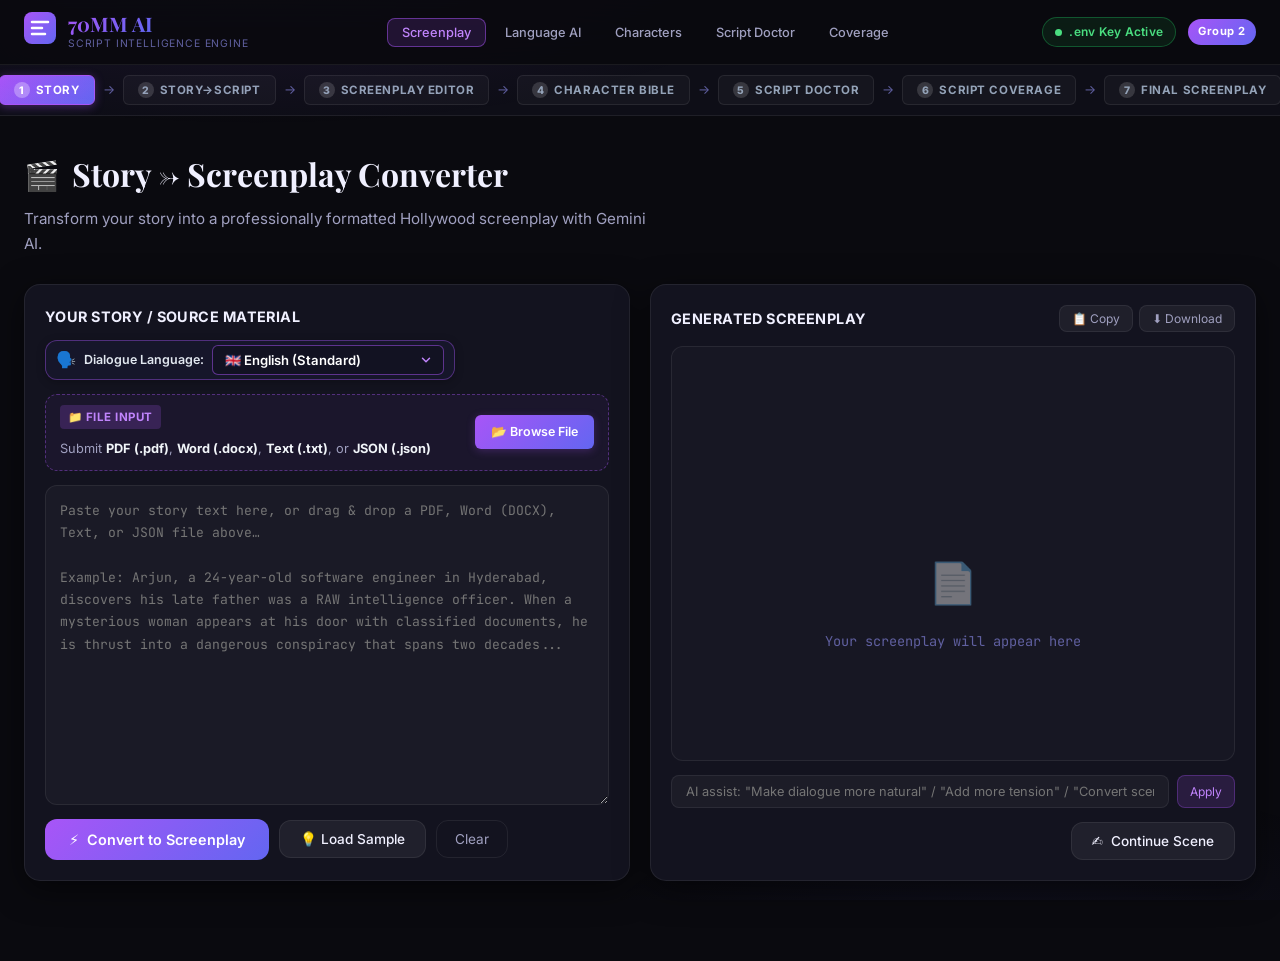
==== static/index.html @ 2b86a329 "Initial commit: 70MM AI Story Writer application" ====
<!DOCTYPE html>
<html lang="en">
<head>
  <meta charset="UTF-8" />
  <meta name="viewport" content="width=device-width, initial-scale=1.0" />
  <title>70MM AI — Script Intelligence Engine | Group 2</title>
  <meta name="description" content="AI-powered screenplay studio. Convert stories to screenplays, develop characters, analyse scripts with the power of Gemini AI." />
  <link rel="preconnect" href="https://fonts.googleapis.com" />
  <link href="https://fonts.googleapis.com/css2?family=Inter:wght@300;400;500;600;700;800;900&family=Playfair+Display:wght@700;900&family=JetBrains+Mono:wght@400;500&display=swap" rel="stylesheet" />
  <link rel="stylesheet" href="style.css" />
</head>
<body>
  <!-- ── HERO / HEADER ── -->
  <header class="site-header">
    <div class="header-inner">
      <div class="logo-block">
        <div class="logo-icon">
          <svg width="32" height="32" viewBox="0 0 32 32" fill="none">
            <rect width="32" height="32" rx="8" fill="url(#logoGrad)"/>
            <path d="M8 10h16M8 16h10M8 22h13" stroke="white" stroke-width="2.5" stroke-linecap="round"/>
            <defs><linearGradient id="logoGrad" x1="0" y1="0" x2="32" y2="32" gradientUnits="userSpaceOnUse"><stop stop-color="#a855f7"/><stop offset="1" stop-color="#6366f1"/></linearGradient></defs>
          </svg>
        </div>
        <div>
          <span class="logo-title">70MM AI</span>
          <span class="logo-sub">Script Intelligence Engine</span>
        </div>
      </div>
      <nav class="top-nav">
        <button class="nav-btn active" onclick="showTab('screenplay')">Screenplay</button>
        <button class="nav-btn" onclick="showTab('language')">Language AI</button>
        <button class="nav-btn" onclick="showTab('character')">Characters</button>
        <button class="nav-btn" onclick="showTab('doctor')">Script Doctor</button>
        <button class="nav-btn" onclick="showTab('coverage')">Coverage</button>
      </nav>
      <div class="header-right">
        <div class="env-status-pill" id="headerEnvBadge" title="Gemini API Key active via .env">
          <span class="env-dot"></span>
          <span id="headerEnvText">.env Key Active</span>
        </div>
        <div class="header-badge">Group 2</div>
      </div>
    </div>
  </header>

  <!-- ── PIPELINE WORKFLOW NAVIGATOR ── -->
  <div class="pipeline-banner">
    <div class="pipeline-inner">
      <button type="button" class="pipe-step active" id="pipe-story" onclick="goToPipelineStep('story')" title="Step 1: Input your story or source material">
        <span class="pipe-num">1</span> STORY
      </button>
      <div class="pipe-arrow">→</div>
      <button type="button" class="pipe-step" id="pipe-convert" onclick="goToPipelineStep('convert')" title="Step 2: Convert story to Hollywood screenplay">
        <span class="pipe-num">2</span> STORY→SCRIPT
      </button>
      <div class="pipe-arrow">→</div>
      <button type="button" class="pipe-step" id="pipe-editor" onclick="goToPipelineStep('editor')" title="Step 3: Edit and polish screenplay with AI Assist">
        <span class="pipe-num">3</span> SCREENPLAY EDITOR
      </button>
      <div class="pipe-arrow">→</div>
      <button type="button" class="pipe-step" id="pipe-bible" onclick="goToPipelineStep('bible')" title="Step 4: Generate comprehensive Character Bible">
        <span class="pipe-num">4</span> CHARACTER BIBLE
      </button>
      <div class="pipe-arrow">→</div>
      <button type="button" class="pipe-step" id="pipe-doctor" onclick="goToPipelineStep('doctor')" title="Step 5: Run Script Doctor 12-category diagnosis">
        <span class="pipe-num">5</span> SCRIPT DOCTOR
      </button>
      <div class="pipe-arrow">→</div>
      <button type="button" class="pipe-step" id="pipe-coverage" onclick="goToPipelineStep('coverage')" title="Step 6: Generate studio-grade coverage report">
        <span class="pipe-num">6</span> SCRIPT COVERAGE
      </button>
      <div class="pipe-arrow">→</div>
      <button type="button" class="pipe-step" id="pipe-final" onclick="goToPipelineStep('final')" title="Step 7: View, print, and export final production screenplay">
        <span class="pipe-num">7</span> FINAL SCREENPLAY
      </button>
    </div>
  </div>

  <!-- ══════════════════════════════════════════════════════════
       TAB: SCREENPLAY
  ══════════════════════════════════════════════════════════ -->
  <main class="main-content">
    <section class="tab-section active" id="tab-screenplay">
      <div class="section-header">
        <h1 class="section-title">
          <span class="title-icon">🎬</span> Story → Screenplay Converter
        </h1>
        <p class="section-desc">Transform your story into a professionally formatted Hollywood screenplay with Gemini AI.</p>
      </div>

      <div class="two-col">
        <!-- Input panel -->
        <div class="panel panel-left">
          <div class="panel-header">
            <h2 class="panel-title">Your Story / Source Material</h2>
            <div class="lang-selector-box">
              <span class="lang-icon">🗣️</span>
              <label class="lang-label" for="screenplay-lang">Dialogue Language:</label>
              <select id="screenplay-lang" class="lang-select">
                <option value="English" selected>🇬🇧 English (Standard)</option>
                <option value="Tenglish">🇮🇳 Tenglish (Telugu + English)</option>
                <option value="Hinglish">🇮🇳 Hinglish (Hindi + English)</option>
              </select>
            </div>
          </div>

          <!-- File Upload Bar for PDF, DOCX, TXT, JSON -->
          <div class="file-upload-card" id="storyDropZone"
               ondragover="handleDragOver(event)"
               ondragleave="handleDragLeave(event)"
               ondrop="handleDrop(event, 'storyInput', 'storyFileChip')">
            <div class="upload-info">
              <span class="upload-badge">📁 File Input</span>
              <span class="upload-hint">Submit <strong>PDF (.pdf)</strong>, <strong>Word (.docx)</strong>, <strong>Text (.txt)</strong>, or <strong>JSON (.json)</strong></span>
            </div>
            <div class="upload-controls">
              <label class="btn-file-browse">
                📂 Browse File
                <input type="file" id="storyFileInput" class="hidden-input" accept=".pdf,.docx,.doc,.txt,.json,.md,.fountain" onchange="uploadAndFill(this, 'storyInput', 'storyFileChip')" />
              </label>
            </div>
          </div>

          <!-- Uploaded file chip (shown when file is loaded) -->
          <div class="file-chip" id="storyFileChip" style="display:none">
            <span class="chip-icon">📄</span>
            <span class="chip-filename" id="storyFileChipName">document.pdf</span>
            <span class="chip-meta" id="storyFileChipMeta"></span>
            <button type="button" class="chip-clear-btn" onclick="clearUploadedFile('storyInput', 'storyFileChip')" title="Clear content">✕ Clear</button>
          </div>

          <textarea id="storyInput" class="screenplay-textarea"
            ondragover="handleDragOver(event)"
            ondragleave="handleDragLeave(event)"
            ondrop="handleDrop(event, 'storyInput', 'storyFileChip')"
            placeholder="Paste your story text here, or drag & drop a PDF, Word (DOCX), Text, or JSON file above…

Example: Arjun, a 24-year-old software engineer in Hyderabad, discovers his late father was a RAW intelligence officer. When a mysterious woman appears at his door with classified documents, he is thrust into a dangerous conspiracy that spans two decades..."></textarea>
          <div class="panel-actions">
            <button class="btn-primary" onclick="convertStory()" id="convertBtn">
              <span class="btn-icon">⚡</span> Convert to Screenplay
            </button>
            <button type="button" class="btn-secondary" onclick="loadSample('story', 'storyInput')">💡 Load Sample</button>
            <button class="btn-ghost" onclick="clearUploadedFile('storyInput', 'storyFileChip')">Clear</button>
          </div>
        </div>

        <!-- Output panel -->
        <div class="panel panel-right">
          <div class="panel-header">
            <h2 class="panel-title">Generated Screenplay</h2>
            <div class="action-row">
              <button class="btn-sm" onclick="copyOutput('screenplayOutput')">📋 Copy</button>
              <button class="btn-sm" onclick="downloadText('screenplayOutput', 'screenplay.txt')">⬇ Download</button>
            </div>
          </div>
          <div class="screenplay-output" id="screenplayOutput">
            <div class="empty-state">
              <div class="empty-icon">📄</div>
              <p>Your screenplay will appear here</p>
            </div>
          </div>

          <!-- Inline AI assist -->
          <div class="assist-bar">
            <input type="text" id="assistInput" class="assist-input" placeholder='AI assist: "Make dialogue more natural" / "Add more tension" / "Convert scene to night"' />
            <button class="btn-sm btn-assist" onclick="scriptAssist()">Apply</button>
          </div>
          <div class="panel-actions-right">
            <button class="btn-secondary" onclick="continueScene()" id="continueBtn">
              <span class="btn-icon">✍️</span> Continue Scene
            </button>
          </div>
        </div>
      </div>
    </section>

    <!-- ══════════════════════════════════════════════════════════
         TAB: LANGUAGE AI
    ══════════════════════════════════════════════════════════ -->
    <section class="tab-section" id="tab-language">
      <div class="section-header">
        <h1 class="section-title">
          <span class="title-icon">🌐</span> Tenglish / Hinglish NLP
        </h1>
        <p class="section-desc">Convert dialogue using authentic code-switching — not translation. Preserve cultural context, slang, and character voice.</p>
      </div>

      <div class="lang-demo-grid">
        <div class="lang-example-card">
          <div class="lang-badge english">English</div>
          <div class="lang-text">"Where were you last night?"</div>
        </div>
        <div class="lang-arrow-big">→</div>
        <div class="lang-example-card highlight">
          <div class="lang-badge tenglish">Tenglish</div>
          <div class="lang-text">"Nuvvu last night ekkada unnava?"</div>
        </div>
        <div class="lang-arrow-big">→</div>
        <div class="lang-example-card highlight">
          <div class="lang-badge hinglish">Hinglish</div>
          <div class="lang-text">"Tum kal raat kahaan the?"</div>
        </div>
      </div>

      <div class="two-col">
        <div class="panel">
          <div class="panel-header">
            <h2 class="panel-title">Dialogue Input</h2>
            <label class="btn-file-sm" title="Upload dialogue from PDF, DOCX, TXT, JSON">
              📁 Upload File
              <input type="file" class="hidden-input" accept=".pdf,.docx,.doc,.txt,.json,.md,.fountain" onchange="uploadAndFill(this, 'dialogueInput')" />
            </label>
          </div>
          <div class="form-group">
            <label class="form-label">Target Language</label>
            <select id="targetLang" class="lang-select full-width">
              <option value="Tenglish">🇮🇳 Tenglish (Telugu + English)</option>
              <option value="Hinglish">🇮🇳 Hinglish (Hindi + English)</option>
            </select>
          </div>
          <div class="form-group">
            <label class="form-label">Character Name <span class="optional">(optional)</span></label>
            <input type="text" id="charNameLang" class="form-input" placeholder="e.g. Arjun" />
          </div>
          <div class="form-group">
            <label class="form-label">Character Personality <span class="optional">(optional)</span></label>
            <input type="text" id="charPersonality" class="form-input" placeholder="e.g. street-smart, sarcastic, uses slang" />
          </div>
          <div class="form-group">
            <label class="form-label">Dialogue to Convert</label>
            <textarea id="dialogueInput" class="form-textarea"
              ondragover="handleDragOver(event)"
              ondragleave="handleDragLeave(event)"
              ondrop="handleDrop(event, 'dialogueInput')"
              placeholder="Enter English dialogue here, or upload/drop a file (.pdf, .docx, .txt, .json)...&#10;&#10;ARJUN&#10;I told you not to come here. Why didn't you listen to me?"></textarea>
          </div>
          <div class="panel-actions mt-12">
            <button class="btn-primary full-width" onclick="convertLanguage()" id="langConvertBtn">
              <span class="btn-icon">🔄</span> Convert Dialogue
            </button>
            <button type="button" class="btn-secondary full-width mt-8" onclick="loadSample('dialogue', 'dialogueInput')">💡 Load Sample Dialogue</button>
          </div>
        </div>

        <div class="panel">
          <div class="panel-header">
            <h2 class="panel-title">Converted Dialogue</h2>
            <button class="btn-sm" onclick="copyOutput('langOutput')">📋 Copy</button>
          </div>
          <div class="result-box" id="langOutput">
            <div class="empty-state">
              <div class="empty-icon">🌐</div>
              <p>Converted dialogue appears here</p>
            </div>
          </div>
        </div>
      </div>
    </section>

    <!-- ══════════════════════════════════════════════════════════
         TAB: CHARACTER
    ══════════════════════════════════════════════════════════ -->
    <section class="tab-section" id="tab-character">
      <div class="section-header">
        <h1 class="section-title">
          <span class="title-icon">👥</span> Character Intelligence
        </h1>
        <p class="section-desc">Auto-generate a complete Character Bible and get deep character development analysis.</p>
      </div>

      <div class="char-tabs">
        <button class="char-tab-btn active" onclick="showCharTab('bible')">📖 Character Bible</button>
        <button class="char-tab-btn" onclick="showCharTab('develop')">🧠 Character Development</button>
      </div>

      <!-- Bible Sub-tab -->
      <div class="char-tab-content active" id="charTab-bible">
        <div class="two-col">
          <div class="panel">
            <div class="panel-header">
              <h2 class="panel-title">Story or Screenplay</h2>
              <label class="btn-file-sm" title="Upload story or screenplay from PDF, DOCX, TXT, JSON">
                📁 Upload File
                <input type="file" class="hidden-input" accept=".pdf,.docx,.doc,.txt,.json,.md,.fountain" onchange="uploadAndFill(this, 'bibleInput')" />
              </label>
            </div>
            <textarea id="bibleInput" class="form-textarea tall"
              ondragover="handleDragOver(event)"
              ondragleave="handleDragLeave(event)"
              ondrop="handleDrop(event, 'bibleInput')"
              placeholder="Paste your story, screenplay, or upload/drop a PDF, DOCX, TXT, or JSON file..."></textarea>
            <div class="panel-actions mt-12">
              <button class="btn-primary full-width" onclick="generateBible()" id="bibleBtn">
                <span class="btn-icon">📖</span> Generate Character Bible
              </button>
              <button type="button" class="btn-secondary full-width mt-8" onclick="loadSample('story', 'bibleInput')">💡 Load Sample Story</button>
            </div>
          </div>
          <div class="panel">
            <div class="panel-header">
              <h2 class="panel-title">Character Bible</h2>
              <div class="action-row">
                <button class="btn-sm" onclick="copyOutput('bibleOutput')">📋 Copy</button>
                <button class="btn-sm" onclick="downloadText('bibleOutput', 'character_bible.txt')">⬇ Download</button>
              </div>
            </div>
            <div class="result-box tall" id="bibleOutput">
              <div class="empty-state">
                <div class="empty-icon">👥</div>
                <p>Character Bible will appear here</p>
              </div>
            </div>
          </div>
        </div>
      </div>

      <!-- Develop Sub-tab -->
      <div class="char-tab-content" id="charTab-develop">
        <div class="two-col">
          <div class="panel">
            <div class="panel-header"><h2 class="panel-title">Character Details</h2></div>
            <div class="form-group">
              <label class="form-label">Character Name</label>
              <input type="text" id="devCharName" class="form-input" placeholder="e.g. Rahul Verma" />
            </div>
            <div class="form-group">
              <label class="form-label">Character Description</label>
              <textarea id="devCharDesc" class="form-textarea" placeholder="Describe this character: age, personality, role in the story, what you know about them so far..."></textarea>
            </div>
            <div class="form-group">
              <label class="form-label">Story Context</label>
              <textarea id="devStoryCtx" class="form-textarea" placeholder="Brief description of the story and this character's role in it..."></textarea>
            </div>
            <button class="btn-primary full-width mt-12" onclick="developCharacter()" id="devBtn">
              <span class="btn-icon">🧠</span> Analyse Character
            </button>
          </div>
          <div class="panel">
            <div class="panel-header">
              <h2 class="panel-title">Development Report</h2>
              <button class="btn-sm" onclick="copyOutput('devOutput')">📋 Copy</button>
            </div>
            <div class="result-box tall" id="devOutput">
              <div class="empty-state">
                <div class="empty-icon">🧠</div>
                <p>Character analysis will appear here</p>
              </div>
            </div>
          </div>
        </div>
      </div>
    </section>

    <!-- ══════════════════════════════════════════════════════════
         TAB: SCRIPT DOCTOR
    ══════════════════════════════════════════════════════════ -->
    <section class="tab-section" id="tab-doctor">
      <div class="section-header">
        <h1 class="section-title">
          <span class="title-icon">🩺</span> Script Doctor
        </h1>
        <p class="section-desc">AI diagnoses your screenplay for weak scenes, plot holes, poor dialogue, pacing issues, and more — with recommendations and optional rewrites.</p>
      </div>

      <div class="two-col">
        <div class="panel">
          <div class="panel-header">
            <h2 class="panel-title">Screenplay to Diagnose</h2>
            <label class="btn-file-sm" title="Upload screenplay from PDF, DOCX, TXT, JSON">
              📁 Upload File
              <input type="file" class="hidden-input" accept=".pdf,.docx,.doc,.txt,.json,.md,.fountain" onchange="uploadAndFill(this, 'doctorInput')" />
            </label>
          </div>
          <textarea id="doctorInput" class="screenplay-textarea"
            ondragover="handleDragOver(event)"
            ondragleave="handleDragLeave(event)"
            ondrop="handleDrop(event, 'doctorInput')"
            placeholder="Paste your screenplay here, or upload/drop a PDF, DOCX, TXT, or JSON file for complete diagnosis..."></textarea>
          <div class="diagnosis-checklist">
            <div class="checklist-title">Will diagnose:</div>
            <div class="check-grid">
              <span class="check-item">✓ Weak Scenes</span>
              <span class="check-item">✓ Redundant Scenes</span>
              <span class="check-item">✓ Poor Dialogue</span>
              <span class="check-item">✓ Exposition Problems</span>
              <span class="check-item">✓ Pacing Issues</span>
              <span class="check-item">✓ Character Inconsistency</span>
              <span class="check-item">✓ Plot Holes</span>
              <span class="check-item">✓ Missing Setup/Payoff</span>
              <span class="check-item">✓ Weak Transitions</span>
              <span class="check-item">✓ Repetitive Dialogue</span>
              <span class="check-item">✓ Unrealistic Behaviour</span>
              <span class="check-item">✓ Genre Violations</span>
            </div>
          </div>
          <div class="panel-actions mt-12">
            <button class="btn-primary full-width" onclick="runScriptDoctor()" id="doctorBtn">
              <span class="btn-icon">🩺</span> Run Script Doctor
            </button>
            <button type="button" class="btn-secondary full-width mt-8" onclick="loadSample('screenplay', 'doctorInput')">💡 Load Sample Screenplay</button>
          </div>
        </div>

        <div class="panel">
          <div class="panel-header">
            <h2 class="panel-title">Diagnosis Report</h2>
            <div class="action-row">
              <button class="btn-sm" onclick="copyOutput('doctorOutput')">📋 Copy</button>
              <button class="btn-sm" onclick="downloadText('doctorOutput', 'script_doctor_report.txt')">⬇ Download</button>
            </div>
          </div>
          <div class="result-box tall" id="doctorOutput">
            <div class="empty-state">
              <div class="empty-icon">🩺</div>
              <p>Diagnosis will appear here</p>
            </div>
          </div>
        </div>
      </div>
    </section>

    <!-- ══════════════════════════════════════════════════════════
         TAB: COVERAGE
    ══════════════════════════════════════════════════════════ -->
    <section class="tab-section" id="tab-coverage">
      <div class="section-header">
        <h1 class="section-title">
          <span class="title-icon">📊</span> Script Coverage
        </h1>
        <p class="section-desc">Generate a professional industry-standard script coverage report — the same format used by major studios and agencies.</p>
      </div>

      <div class="two-col">
        <div class="panel">
          <div class="panel-header">
            <h2 class="panel-title">Screenplay</h2>
            <label class="btn-file-sm" title="Upload screenplay from PDF, DOCX, TXT, JSON">
              📁 Upload File
              <input type="file" class="hidden-input" accept=".pdf,.docx,.doc,.txt,.json,.md,.fountain" onchange="uploadAndFill(this, 'coverageInput')" />
            </label>
          </div>
          <textarea id="coverageInput" class="screenplay-textarea"
            ondragover="handleDragOver(event)"
            ondragleave="handleDragLeave(event)"
            ondrop="handleDrop(event, 'coverageInput')"
            placeholder="Paste your screenplay here, or upload/drop a PDF, DOCX, TXT, or JSON file for professional coverage..."></textarea>
          <div class="coverage-includes">
            <div class="cov-badge">Logline</div>
            <div class="cov-badge">Synopsis</div>
            <div class="cov-badge">Character Breakdown</div>
            <div class="cov-badge">Structure</div>
            <div class="cov-badge">Dialogue</div>
            <div class="cov-badge">Pacing</div>
            <div class="cov-badge">Marketability</div>
            <div class="cov-badge">Overall Score</div>
            <div class="cov-badge">Recommendation</div>
          </div>
          <div class="panel-actions mt-12">
            <button class="btn-primary full-width" onclick="generateCoverage()" id="coverageBtn">
              <span class="btn-icon">📊</span> Generate Coverage
            </button>
            <button type="button" class="btn-secondary full-width mt-8" onclick="loadSample('screenplay', 'coverageInput')">💡 Load Sample Screenplay</button>
          </div>
        </div>

        <div class="panel">
          <div class="panel-header">
            <h2 class="panel-title">Coverage Report</h2>
            <div class="action-row">
              <button class="btn-sm" onclick="copyOutput('coverageOutput')">📋 Copy</button>
              <button class="btn-sm" onclick="downloadText('coverageOutput', 'script_coverage.txt')">⬇ Download</button>
            </div>
          </div>
          <div class="result-box tall" id="coverageOutput">
            <div class="empty-state">
              <div class="empty-icon">📊</div>
              <p>Coverage report will appear here</p>
            </div>
          </div>
        </div>
      </div>
    </section>
  </main>

  <!-- ── FINAL SCREENPLAY MASTER VIEW MODAL ── -->
  <div class="modal-overlay" id="finalModal" style="display:none" onclick="if(event.target===this)closeFinalModal()">
    <div class="modal-card">
      <div class="modal-header">
        <div class="modal-title-group">
          <span class="modal-badge">PRODUCTION MASTER SCRIPT</span>
          <h2 class="modal-title">🎬 Final Screenplay View</h2>
        </div>
        <div class="modal-actions">
          <button type="button" class="btn-sm" onclick="copyOutput('finalScriptContent')">📋 Copy Script</button>
          <button type="button" class="btn-sm" onclick="downloadText('finalScriptContent', 'final_screenplay.txt')">⬇ Download</button>
          <button type="button" class="btn-sm btn-print" onclick="printFinalScreenplay()">🖨️ Print / PDF</button>
          <button type="button" class="modal-close-btn" onclick="closeFinalModal()">✕</button>
        </div>
      </div>
      <div class="modal-meta-bar" id="finalModalMeta">
        <span>📄 Estimated Pages: <strong id="metaPages">0</strong></span>
        <span>⏱️ Est. Screen Time: <strong id="metaRuntime">~0 mins</strong></span>
        <span>📝 Word Count: <strong id="metaWords">0</strong></span>
        <span>🎯 Industry Standard Format</span>
      </div>
      <div class="modal-body">
        <pre class="screenplay-master-text" id="finalScriptContent"></pre>
      </div>
      <div class="modal-footer">
        <button type="button" class="btn-secondary" onclick="sendFinalTo('doctor')">🩺 Send to Script Doctor</button>
        <button type="button" class="btn-secondary" onclick="sendFinalTo('coverage')">📊 Send to Script Coverage</button>
        <button type="button" class="btn-ghost" onclick="closeFinalModal()">Close</button>
      </div>
    </div>
  </div>

  <!-- ── LOADING OVERLAY ── -->
  <div class="loading-overlay" id="loadingOverlay" style="display:none">
    <div class="loading-card">
      <div class="film-spinner">
        <div class="spinner-ring"></div>
        <div class="spinner-ring ring2"></div>
        <div class="spinner-icon">🎬</div>
      </div>
      <div class="loading-text" id="loadingText">Processing with Gemini AI…</div>
      <div class="loading-sub">This may take a moment for longer scripts</div>
    </div>
  </div>

  <!-- ── TOAST ── -->
  <div class="toast" id="toast"></div>

  <script src="app.js"></script>
</body>
</html>
---- static/style.css ----
/* ─── DESIGN TOKENS ─────────────────────────────────────────── */
:root {
  --bg-base: #0a0a0f;
  --bg-surface: #0f0f1a;
  --bg-card: #13131f;
  --bg-card-hover: #191928;
  --bg-elevated: #1c1c2e;
  --border: rgba(255,255,255,0.07);
  --border-active: rgba(168,85,247,0.5);

  --purple-400: #c084fc;
  --purple-500: #a855f7;
  --purple-600: #9333ea;
  --indigo-400: #818cf8;
  --indigo-500: #6366f1;
  --pink-400: #f472b6;
  --cyan-400: #22d3ee;
  --amber-400: #fbbf24;
  --green-400: #4ade80;
  --red-400: #f87171;

  --text-primary: #f0f0ff;
  --text-secondary: #a0a0c0;
  --text-muted: #6060a0;
  --text-accent: #c084fc;

  --grad-main: linear-gradient(135deg, #a855f7 0%, #6366f1 50%, #06b6d4 100%);
  --grad-card: linear-gradient(145deg, #13131f 0%, #0f0f1a 100%);
  --grad-purple: linear-gradient(135deg, #a855f7, #6366f1);
  --grad-cinema: linear-gradient(135deg, #1c1c2e 0%, #0a0a0f 100%);

  --shadow-card: 0 8px 32px rgba(0,0,0,0.5);
  --shadow-glow: 0 0 30px rgba(168,85,247,0.15);
  --shadow-glow-strong: 0 0 60px rgba(168,85,247,0.25);

  --radius-sm: 8px;
  --radius-md: 12px;
  --radius-lg: 16px;
  --radius-xl: 24px;

  --font-sans: 'Inter', system-ui, sans-serif;
  --font-display: 'Playfair Display', Georgia, serif;
  --font-mono: 'JetBrains Mono', monospace;

  --transition: 0.2s cubic-bezier(0.4, 0, 0.2, 1);
  --transition-slow: 0.4s cubic-bezier(0.4, 0, 0.2, 1);
}

/* ─── RESET & BASE ──────────────────────────────────────────── */
*, *::before, *::after { box-sizing: border-box; margin: 0; padding: 0; }
html { scroll-behavior: smooth; }

body {
  font-family: var(--font-sans);
  background: var(--bg-base);
  color: var(--text-primary);
  min-height: 100vh;
  line-height: 1.6;
  overflow-x: hidden;
}

body::before {
  content: '';
  position: fixed;
  top: 0; left: 0; right: 0; bottom: 0;
  background:
    radial-gradient(ellipse 80% 40% at 20% -10%, rgba(168,85,247,0.12) 0%, transparent 60%),
    radial-gradient(ellipse 60% 40% at 80% 110%, rgba(99,102,241,0.08) 0%, transparent 60%);
  pointer-events: none;
  z-index: 0;
}

/* ─── HEADER ────────────────────────────────────────────────── */
.site-header {
  position: sticky;
  top: 0;
  z-index: 100;
  background: rgba(10,10,15,0.85);
  backdrop-filter: blur(20px);
  -webkit-backdrop-filter: blur(20px);
  border-bottom: 1px solid var(--border);
  padding: 0 24px;
}

.header-inner {
  max-width: 1400px;
  margin: 0 auto;
  display: flex;
  align-items: center;
  gap: 24px;
  height: 64px;
}

.logo-block {
  display: flex;
  align-items: center;
  gap: 12px;
  flex-shrink: 0;
}

.logo-icon { flex-shrink: 0; }

.logo-title {
  font-family: var(--font-display);
  font-size: 1.25rem;
  font-weight: 700;
  background: var(--grad-main);
  -webkit-background-clip: text;
  -webkit-text-fill-color: transparent;
  background-clip: text;
  display: block;
  line-height: 1.2;
}

.logo-sub {
  font-size: 0.65rem;
  color: var(--text-muted);
  letter-spacing: 0.08em;
  text-transform: uppercase;
  display: block;
}

.top-nav {
  display: flex;
  gap: 4px;
  flex: 1;
  justify-content: center;
  flex-wrap: wrap;
}

.nav-btn {
  background: transparent;
  border: 1px solid transparent;
  color: var(--text-secondary);
  padding: 6px 14px;
  border-radius: var(--radius-sm);
  font-size: 0.8rem;
  font-weight: 500;
  cursor: pointer;
  transition: var(--transition);
  font-family: var(--font-sans);
  white-space: nowrap;
}

.nav-btn:hover {
  background: rgba(168,85,247,0.08);
  border-color: rgba(168,85,247,0.2);
  color: var(--purple-400);
}

.nav-btn.active {
  background: rgba(168,85,247,0.15);
  border-color: var(--border-active);
  color: var(--purple-400);
}

.header-badge {
  background: var(--grad-purple);
  color: white;
  font-size: 0.7rem;
  font-weight: 700;
  padding: 4px 10px;
  border-radius: 20px;
  letter-spacing: 0.05em;
  flex-shrink: 0;
}

/* ─── HEADER ENV STATUS ───────────────────────────────────────── */
.header-right {
  display: flex;
  align-items: center;
  gap: 12px;
}

.env-status-pill {
  display: inline-flex;
  align-items: center;
  gap: 7px;
  background: rgba(34, 197, 94, 0.1);
  border: 1px solid rgba(34, 197, 94, 0.35);
  border-radius: 20px;
  padding: 4px 12px;
  font-size: 0.75rem;
  font-weight: 600;
  color: var(--green-400);
  letter-spacing: 0.02em;
  white-space: nowrap;
}

.env-dot {
  width: 7px; height: 7px;
  border-radius: 50%;
  background: var(--green-400);
  flex-shrink: 0;
  animation: blink 2s ease-in-out infinite;
}

@keyframes blink {
  0%, 100% { opacity: 1; }
  50% { opacity: 0.3; }
}

/* ─── PIPELINE BANNER ───────────────────────────────────────── */
.pipeline-banner {
  background: rgba(15,15,26,0.8);
  border-bottom: 1px solid var(--border);
  padding: 10px 24px;
  overflow-x: auto;
  scrollbar-width: none;
}
.pipeline-banner::-webkit-scrollbar { display: none; }

.pipeline-inner {
  max-width: 1400px;
  margin: 0 auto;
  display: flex;
  align-items: center;
  gap: 8px;
  white-space: nowrap;
  justify-content: center;
}

.pipe-step {
  font-size: 0.72rem;
  font-weight: 700;
  letter-spacing: 0.05em;
  color: #94a3b8;
  padding: 6px 14px;
  border-radius: 6px;
  border: 1px solid rgba(255, 255, 255, 0.08);
  background: rgba(255, 255, 255, 0.03);
  cursor: pointer;
  transition: all 0.2s ease;
  font-family: var(--font-sans);
  display: inline-flex;
  align-items: center;
  gap: 6px;
  white-space: nowrap;
}

.pipe-step:hover {
  background: rgba(168, 85, 247, 0.15);
  border-color: rgba(168, 85, 247, 0.4);
  color: #f8fafc;
  transform: translateY(-1px);
}

.pipe-step.active {
  color: #ffffff;
  border-color: #a855f7;
  background: var(--grad-purple);
  box-shadow: 0 2px 10px rgba(168, 85, 247, 0.35);
}

.pipe-num {
  display: inline-flex;
  align-items: center;
  justify-content: center;
  width: 16px;
  height: 16px;
  border-radius: 50%;
  background: rgba(255, 255, 255, 0.15);
  font-size: 0.65rem;
  font-weight: 800;
}

.pipe-step.active .pipe-num {
  background: rgba(255, 255, 255, 0.3);
}

.pipe-arrow {
  color: var(--text-muted);
  font-size: 0.8rem;
  font-weight: 400;
  user-select: none;
}

/* ─── MAIN CONTENT ──────────────────────────────────────────── */
.main-content {
  max-width: 1400px;
  margin: 0 auto;
  padding: 32px 24px 80px;
  position: relative;
  z-index: 1;
}

/* ─── TABS ──────────────────────────────────────────────────── */
.tab-section {
  display: none;
  animation: fadeIn 0.3s ease;
}
.tab-section.active { display: block; }

@keyframes fadeIn {
  from { opacity: 0; transform: translateY(10px); }
  to { opacity: 1; transform: translateY(0); }
}

/* ─── SECTION HEADER ────────────────────────────────────────── */
.section-header {
  margin-bottom: 28px;
}

.section-title {
  font-family: var(--font-display);
  font-size: 2rem;
  font-weight: 700;
  color: var(--text-primary);
  display: flex;
  align-items: center;
  gap: 12px;
  margin-bottom: 8px;
}

.title-icon { font-size: 1.8rem; }

.section-desc {
  color: var(--text-secondary);
  font-size: 0.95rem;
  max-width: 640px;
}

/* ─── TWO COLUMN LAYOUT ─────────────────────────────────────── */
.two-col {
  display: grid;
  grid-template-columns: 1fr 1fr;
  gap: 20px;
}

@media (max-width: 900px) {
  .two-col { grid-template-columns: 1fr; }
  .top-nav { display: none; }
}

/* ─── PANELS ────────────────────────────────────────────────── */
.panel {
  background: var(--bg-card);
  border: 1px solid var(--border);
  border-radius: var(--radius-lg);
  padding: 20px;
  display: flex;
  flex-direction: column;
  gap: 14px;
  box-shadow: var(--shadow-card);
  transition: var(--transition);
}

.panel:hover {
  border-color: rgba(168,85,247,0.15);
  box-shadow: var(--shadow-card), var(--shadow-glow);
}

.panel-header {
  display: flex;
  align-items: center;
  justify-content: space-between;
  gap: 12px;
  flex-wrap: wrap;
}

.panel-title {
  font-size: 0.9rem;
  font-weight: 700;
  color: var(--text-primary);
  letter-spacing: 0.03em;
  text-transform: uppercase;
}

/* ─── DIALOGUE LANGUAGE SELECTOR ────────────────────────────── */
.lang-selector-box {
  display: flex;
  align-items: center;
  gap: 8px;
  background: #16162a;
  border: 1px solid rgba(168, 85, 247, 0.4);
  border-radius: var(--radius-md);
  padding: 4px 10px;
  box-shadow: 0 2px 8px rgba(0, 0, 0, 0.25);
}

.lang-icon {
  font-size: 1rem;
}

.lang-label {
  font-size: 0.78rem;
  font-weight: 600;
  color: #e2e8f0;
  white-space: nowrap;
}

.lang-select {
  background-color: #121222;
  color: #ffffff !important;
  font-size: 0.82rem;
  font-weight: 600;
  padding: 6px 30px 6px 12px;
  border: 1px solid rgba(168, 85, 247, 0.5);
  border-radius: 6px;
  cursor: pointer;
  outline: none;
  font-family: var(--font-sans);
  appearance: none;
  -webkit-appearance: none;
  -moz-appearance: none;
  background-image: url("data:image/svg+xml,%3Csvg xmlns='http://www.w3.org/2000/svg' width='14' height='14' viewBox='0 0 24 24' fill='none' stroke='%23c084fc' stroke-width='2.5' stroke-linecap='round' stroke-linejoin='round'%3E%3Cpolyline points='6 9 12 15 18 9'%3E%3C/polyline%3E%3C/svg%3E");
  background-repeat: no-repeat;
  background-position: right 10px center;
  transition: var(--transition);
}

.lang-select:hover,
.lang-select:focus {
  border-color: #a855f7;
  background-color: #1b1b32;
  box-shadow: 0 0 0 2px rgba(168, 85, 247, 0.2);
}

.lang-select option {
  background-color: #121222 !important;
  color: #ffffff !important;
  padding: 10px 14px;
  font-size: 0.85rem;
}

.lang-select.full-width {
  width: 100%;
}

/* ─── FILE UPLOAD COMPONENTS ─────────────────────────────────── */
.file-upload-card {
  display: flex;
  align-items: center;
  justify-content: space-between;
  gap: 12px;
  background: rgba(168, 85, 247, 0.06);
  border: 1px dashed rgba(168, 85, 247, 0.4);
  border-radius: var(--radius-md);
  padding: 10px 14px;
  transition: var(--transition);
}

.file-upload-card:hover,
.file-upload-card.drag-active {
  background: rgba(168, 85, 247, 0.12);
  border-color: #a855f7;
  box-shadow: 0 0 14px rgba(168, 85, 247, 0.25);
}

.upload-info {
  display: flex;
  align-items: center;
  gap: 10px;
  flex-wrap: wrap;
}

.upload-badge {
  background: rgba(168, 85, 247, 0.2);
  color: #c084fc;
  font-size: 0.72rem;
  font-weight: 700;
  padding: 3px 8px;
  border-radius: 4px;
  letter-spacing: 0.04em;
  text-transform: uppercase;
}

.upload-hint {
  font-size: 0.8rem;
  color: var(--text-secondary);
}

.upload-hint strong {
  color: #f1f5f9;
}

.hidden-input {
  display: none !important;
}

.btn-file-browse {
  display: inline-flex;
  align-items: center;
  gap: 6px;
  background: var(--grad-purple);
  color: white;
  padding: 7px 16px;
  border-radius: 6px;
  font-size: 0.78rem;
  font-weight: 600;
  cursor: pointer;
  transition: var(--transition);
  box-shadow: 0 2px 8px rgba(168, 85, 247, 0.25);
  white-space: nowrap;
}

.btn-file-browse:hover {
  opacity: 0.9;
  transform: translateY(-1px);
}

.btn-file-sm {
  display: inline-flex;
  align-items: center;
  gap: 5px;
  background: rgba(255, 255, 255, 0.06);
  border: 1px solid var(--border);
  color: var(--text-primary);
  padding: 4px 10px;
  border-radius: 6px;
  font-size: 0.75rem;
  font-weight: 600;
  cursor: pointer;
  transition: var(--transition);
}

.btn-file-sm:hover {
  background: rgba(168, 85, 247, 0.15);
  border-color: #a855f7;
  color: #c084fc;
}

/* File Chip */
.file-chip {
  display: inline-flex;
  align-items: center;
  gap: 8px;
  background: rgba(34, 197, 94, 0.1);
  border: 1px solid rgba(34, 197, 94, 0.35);
  border-radius: 6px;
  padding: 6px 12px;
  font-size: 0.8rem;
  color: #4ade80;
  width: fit-content;
}

.chip-icon {
  font-size: 1rem;
}

.chip-filename {
  font-weight: 600;
  color: #f8fafc;
}

.chip-meta {
  color: #94a3b8;
  font-size: 0.75rem;
}

.chip-clear-btn {
  background: rgba(239, 68, 68, 0.15);
  border: 1px solid rgba(239, 68, 68, 0.3);
  color: #f87171;
  font-size: 0.72rem;
  font-weight: 600;
  padding: 2px 8px;
  border-radius: 4px;
  cursor: pointer;
  transition: var(--transition);
  margin-left: 6px;
}

.chip-clear-btn:hover {
  background: rgba(239, 68, 68, 0.3);
  color: #fca5a5;
}

.screenplay-textarea.drag-active,
.form-textarea.drag-active {
  border-color: #a855f7 !important;
  background: rgba(168, 85, 247, 0.08) !important;
  box-shadow: 0 0 16px rgba(168, 85, 247, 0.3) !important;
}

/* ─── TEXTAREAS ─────────────────────────────────────────────── */
.screenplay-textarea,
.form-textarea {
  width: 100%;
  background: rgba(255,255,255,0.03);
  border: 1px solid var(--border);
  border-radius: var(--radius-md);
  color: var(--text-primary);
  font-family: var(--font-mono);
  font-size: 0.82rem;
  line-height: 1.7;
  padding: 14px;
  resize: vertical;
  outline: none;
  transition: var(--transition);
  min-height: 320px;
}

.form-textarea { min-height: 140px; }
.form-textarea.tall { min-height: 340px; }

.screenplay-textarea:focus,
.form-textarea:focus {
  border-color: var(--border-active);
  background: rgba(168,85,247,0.03);
  box-shadow: 0 0 0 3px rgba(168,85,247,0.06);
}

/* ─── SCREENPLAY OUTPUT ─────────────────────────────────────── */
.screenplay-output {
  flex: 1;
  background: rgba(255,255,255,0.02);
  border: 1px solid var(--border);
  border-radius: var(--radius-md);
  padding: 14px;
  min-height: 320px;
  font-family: var(--font-mono);
  font-size: 0.82rem;
  line-height: 1.8;
  color: var(--text-primary);
  white-space: pre-wrap;
  overflow-y: auto;
  max-height: 500px;
}

.result-box {
  background: rgba(255,255,255,0.02);
  border: 1px solid var(--border);
  border-radius: var(--radius-md);
  padding: 14px;
  min-height: 200px;
  font-size: 0.85rem;
  line-height: 1.75;
  color: var(--text-primary);
  white-space: pre-wrap;
  overflow-y: auto;
  flex: 1;
}

.result-box.tall { min-height: 340px; max-height: 540px; }

/* ─── EMPTY STATE ───────────────────────────────────────────── */
.empty-state {
  display: flex;
  flex-direction: column;
  align-items: center;
  justify-content: center;
  height: 100%;
  min-height: 160px;
  gap: 10px;
  color: var(--text-muted);
  font-size: 0.85rem;
  text-align: center;
}

.empty-icon { font-size: 2.5rem; opacity: 0.4; }

/* ─── BUTTONS ───────────────────────────────────────────────── */
.btn-primary {
  display: inline-flex;
  align-items: center;
  gap: 8px;
  background: var(--grad-purple);
  border: none;
  color: white;
  padding: 12px 24px;
  border-radius: var(--radius-md);
  font-size: 0.9rem;
  font-weight: 600;
  cursor: pointer;
  transition: var(--transition);
  font-family: var(--font-sans);
  width: auto;
}

.btn-primary:hover:not(:disabled) {
  transform: translateY(-2px);
  box-shadow: 0 8px 24px rgba(168,85,247,0.4);
}

.btn-primary:disabled {
  opacity: 0.5;
  cursor: not-allowed;
  transform: none;
}

.btn-primary.full-width { width: 100%; justify-content: center; }

.btn-secondary {
  display: inline-flex;
  align-items: center;
  gap: 8px;
  background: rgba(255,255,255,0.06);
  border: 1px solid var(--border);
  color: var(--text-primary);
  padding: 10px 20px;
  border-radius: var(--radius-md);
  font-size: 0.85rem;
  font-weight: 500;
  cursor: pointer;
  transition: var(--transition);
  font-family: var(--font-sans);
}

.btn-secondary:hover:not(:disabled) {
  background: rgba(255,255,255,0.1);
  border-color: rgba(168,85,247,0.3);
  transform: translateY(-1px);
}

.btn-secondary:disabled { opacity: 0.5; cursor: not-allowed; }
.btn-secondary.full-width { width: 100%; justify-content: center; }

.mt-8 { margin-top: 8px; }
.mt-12 { margin-top: 12px; }

.btn-ghost {
  display: inline-flex;
  align-items: center;
  gap: 6px;
  background: transparent;
  border: 1px solid var(--border);
  color: var(--text-secondary);
  padding: 10px 18px;
  border-radius: var(--radius-md);
  font-size: 0.85rem;
  cursor: pointer;
  transition: var(--transition);
  font-family: var(--font-sans);
}

.btn-ghost:hover { border-color: rgba(255,255,255,0.2); color: var(--text-primary); }

.btn-sm {
  background: rgba(255,255,255,0.05);
  border: 1px solid var(--border);
  color: var(--text-secondary);
  padding: 5px 12px;
  border-radius: var(--radius-sm);
  font-size: 0.75rem;
  cursor: pointer;
  transition: var(--transition);
  font-family: var(--font-sans);
  white-space: nowrap;
}

.btn-sm:hover { background: rgba(168,85,247,0.1); border-color: rgba(168,85,247,0.3); color: var(--purple-400); }

.btn-assist {
  background: rgba(168,85,247,0.15) !important;
  border-color: rgba(168,85,247,0.3) !important;
  color: var(--purple-400) !important;
}

.btn-icon { font-size: 1em; }

/* ─── PANEL ACTIONS ─────────────────────────────────────────── */
.panel-actions {
  display: flex;
  gap: 10px;
  align-items: center;
  flex-wrap: wrap;
}

.panel-actions-right {
  display: flex;
  gap: 10px;
  justify-content: flex-end;
}

.action-row {
  display: flex;
  gap: 6px;
  align-items: center;
}

/* ─── ASSIST BAR ────────────────────────────────────────────── */
.assist-bar {
  display: flex;
  gap: 8px;
}

.assist-input {
  flex: 1;
  background: rgba(255,255,255,0.04);
  border: 1px solid var(--border);
  border-radius: var(--radius-sm);
  padding: 8px 14px;
  color: var(--text-primary);
  font-size: 0.8rem;
  outline: none;
  transition: var(--transition);
  font-family: var(--font-sans);
}

.assist-input:focus {
  border-color: rgba(168,85,247,0.4);
  background: rgba(168,85,247,0.03);
}

/* ─── FORM ELEMENTS ─────────────────────────────────────────── */
.form-group { display: flex; flex-direction: column; gap: 6px; }

.form-label {
  font-size: 0.8rem;
  font-weight: 600;
  color: var(--text-secondary);
  letter-spacing: 0.02em;
}

.optional {
  font-weight: 400;
  color: var(--text-muted);
  font-size: 0.75rem;
}

.form-input {
  background: rgba(255,255,255,0.04);
  border: 1px solid var(--border);
  border-radius: var(--radius-sm);
  padding: 9px 14px;
  color: var(--text-primary);
  font-size: 0.85rem;
  outline: none;
  transition: var(--transition);
  font-family: var(--font-sans);
}

.form-input:focus {
  border-color: var(--border-active);
  background: rgba(168,85,247,0.04);
  box-shadow: 0 0 0 3px rgba(168,85,247,0.06);
}

.mt-12 { margin-top: 4px; }

/* ─── LANGUAGE DEMO ─────────────────────────────────────────── */
.lang-demo-grid {
  display: flex;
  align-items: center;
  gap: 12px;
  margin-bottom: 28px;
  flex-wrap: wrap;
}

.lang-example-card {
  flex: 1;
  min-width: 160px;
  background: var(--bg-card);
  border: 1px solid var(--border);
  border-radius: var(--radius-lg);
  padding: 16px;
  display: flex;
  flex-direction: column;
  gap: 8px;
  transition: var(--transition);
}

.lang-example-card.highlight {
  border-color: rgba(168,85,247,0.3);
  background: rgba(168,85,247,0.04);
}

.lang-badge {
  font-size: 0.65rem;
  font-weight: 700;
  padding: 2px 8px;
  border-radius: 12px;
  text-transform: uppercase;
  letter-spacing: 0.06em;
  width: fit-content;
}

.lang-badge.english { background: rgba(34,211,238,0.15); color: var(--cyan-400); }
.lang-badge.tenglish { background: rgba(168,85,247,0.2); color: var(--purple-400); }
.lang-badge.hinglish { background: rgba(251,191,36,0.15); color: var(--amber-400); }

.lang-text {
  font-family: var(--font-mono);
  font-size: 0.82rem;
  color: var(--text-primary);
  line-height: 1.5;
}

.lang-arrow-big {
  font-size: 1.5rem;
  color: var(--text-muted);
  flex-shrink: 0;
}

/* ─── CHAR TABS ─────────────────────────────────────────────── */
.char-tabs {
  display: flex;
  gap: 8px;
  margin-bottom: 20px;
}

.char-tab-btn {
  background: transparent;
  border: 1px solid var(--border);
  color: var(--text-secondary);
  padding: 9px 20px;
  border-radius: var(--radius-md);
  font-size: 0.85rem;
  font-weight: 500;
  cursor: pointer;
  transition: var(--transition);
  font-family: var(--font-sans);
}

.char-tab-btn:hover {
  border-color: rgba(168,85,247,0.3);
  color: var(--purple-400);
}

.char-tab-btn.active {
  background: rgba(168,85,247,0.12);
  border-color: var(--border-active);
  color: var(--purple-400);
}

.char-tab-content { display: none; animation: fadeIn 0.25s ease; }
.char-tab-content.active { display: block; }

/* ─── SCRIPT DOCTOR ─────────────────────────────────────────── */
.diagnosis-checklist {
  background: rgba(168,85,247,0.04);
  border: 1px solid rgba(168,85,247,0.15);
  border-radius: var(--radius-md);
  padding: 14px;
}

.checklist-title {
  font-size: 0.75rem;
  font-weight: 700;
  color: var(--purple-400);
  text-transform: uppercase;
  letter-spacing: 0.06em;
  margin-bottom: 10px;
}

.check-grid {
  display: grid;
  grid-template-columns: repeat(2, 1fr);
  gap: 4px 16px;
}

.check-item {
  font-size: 0.78rem;
  color: var(--text-secondary);
}

/* ─── COVERAGE BADGES ───────────────────────────────────────── */
.coverage-includes {
  display: flex;
  flex-wrap: wrap;
  gap: 6px;
  margin-top: 4px;
}

.cov-badge {
  background: rgba(99,102,241,0.1);
  border: 1px solid rgba(99,102,241,0.2);
  color: var(--indigo-400);
  font-size: 0.7rem;
  font-weight: 600;
  padding: 3px 10px;
  border-radius: 20px;
  letter-spacing: 0.02em;
}

/* ─── LOADING OVERLAY ───────────────────────────────────────── */
.loading-overlay {
  position: fixed;
  inset: 0;
  background: rgba(0,0,0,0.75);
  backdrop-filter: blur(8px);
  z-index: 9999;
  display: flex;
  align-items: center;
  justify-content: center;
}

.loading-card {
  background: var(--bg-card);
  border: 1px solid var(--border-active);
  border-radius: var(--radius-xl);
  padding: 48px;
  display: flex;
  flex-direction: column;
  align-items: center;
  gap: 20px;
  box-shadow: var(--shadow-glow-strong);
  min-width: 300px;
  text-align: center;
}

.film-spinner {
  position: relative;
  width: 80px;
  height: 80px;
  display: flex;
  align-items: center;
  justify-content: center;
}

.spinner-ring {
  position: absolute;
  inset: 0;
  border-radius: 50%;
  border: 3px solid transparent;
  border-top-color: var(--purple-500);
  animation: spin 1s linear infinite;
}

.ring2 {
  inset: 10px;
  border-top-color: var(--indigo-400);
  animation-duration: 0.7s;
  animation-direction: reverse;
}

.spinner-icon {
  font-size: 2rem;
  animation: pulse 2s ease-in-out infinite;
}

@keyframes spin { to { transform: rotate(360deg); } }
@keyframes pulse { 0%, 100% { opacity: 1; } 50% { opacity: 0.5; } }

.loading-text {
  font-size: 1rem;
  font-weight: 600;
  color: var(--text-primary);
}

.loading-sub {
  font-size: 0.8rem;
  color: var(--text-muted);
}

/* ─── TOAST ─────────────────────────────────────────────────── */
.toast {
  position: fixed;
  bottom: 24px;
  right: 24px;
  background: var(--bg-elevated);
  border: 1px solid var(--border);
  border-radius: var(--radius-md);
  padding: 12px 20px;
  font-size: 0.85rem;
  color: var(--text-primary);
  box-shadow: var(--shadow-card);
  z-index: 9000;
  transform: translateY(100px);
  opacity: 0;
  transition: all 0.3s ease;
  max-width: 400px;
}

.toast.show {
  transform: translateY(0);
  opacity: 1;
}

.toast.success { border-color: rgba(74,222,128,0.3); }
.toast.error { border-color: rgba(248,113,113,0.3); }

/* ─── SCROLLBARS ────────────────────────────────────────────── */
::-webkit-scrollbar { width: 6px; height: 6px; }
::-webkit-scrollbar-track { background: transparent; }
::-webkit-scrollbar-thumb { background: rgba(168,85,247,0.3); border-radius: 4px; }
::-webkit-scrollbar-thumb:hover { background: rgba(168,85,247,0.5); }

/* ─── SELECTION ─────────────────────────────────────────────── */
::selection { background: rgba(168,85,247,0.3); color: var(--text-primary); }

/* ─── RESPONSIVE ────────────────────────────────────────────── */
@media (max-width: 640px) {
  .section-title { font-size: 1.4rem; }
  .panel { padding: 14px; }
  .pipeline-inner { justify-content: flex-start; }
  .lang-demo-grid { flex-direction: column; }
  .lang-arrow-big { transform: rotate(90deg); }
}

/* ─── MODAL STYLES ──────────────────────────────────────────── */
.modal-overlay {
  position: fixed;
  inset: 0;
  background: rgba(0, 0, 0, 0.82);
  backdrop-filter: blur(8px);
  z-index: 1000;
  display: flex;
  align-items: center;
  justify-content: center;
  padding: 20px;
  animation: fadeIn 0.2s ease;
}

.modal-card {
  background: #11111e;
  border: 1px solid rgba(168, 85, 247, 0.3);
  border-radius: var(--radius-lg);
  width: 100%;
  max-width: 960px;
  max-height: 90vh;
  display: flex;
  flex-direction: column;
  box-shadow: 0 20px 60px rgba(0, 0, 0, 0.7), 0 0 30px rgba(168, 85, 247, 0.2);
  overflow: hidden;
}

.modal-header {
  padding: 18px 24px;
  border-bottom: 1px solid var(--border);
  display: flex;
  align-items: center;
  justify-content: space-between;
  gap: 16px;
  background: rgba(255, 255, 255, 0.02);
}

.modal-title-group {
  display: flex;
  flex-direction: column;
  gap: 4px;
}

.modal-badge {
  font-size: 0.65rem;
  font-weight: 800;
  letter-spacing: 0.08em;
  color: #c084fc;
}

.modal-title {
  font-family: var(--font-display);
  font-size: 1.4rem;
  color: var(--text-primary);
  margin: 0;
}

.modal-actions {
  display: flex;
  align-items: center;
  gap: 8px;
}

.modal-close-btn {
  background: rgba(255, 255, 255, 0.06);
  border: 1px solid var(--border);
  color: var(--text-secondary);
  width: 32px;
  height: 32px;
  border-radius: 50%;
  display: flex;
  align-items: center;
  justify-content: center;
  cursor: pointer;
  font-size: 0.9rem;
  transition: var(--transition);
}

.modal-close-btn:hover {
  background: rgba(239, 68, 68, 0.2);
  color: #f87171;
  border-color: rgba(239, 68, 68, 0.4);
}

.modal-meta-bar {
  background: rgba(168, 85, 247, 0.05);
  border-bottom: 1px solid var(--border);
  padding: 8px 24px;
  display: flex;
  align-items: center;
  gap: 20px;
  font-size: 0.78rem;
  color: var(--text-secondary);
  flex-wrap: wrap;
}

.modal-meta-bar strong {
  color: #f1f5f9;
}

.modal-body {
  padding: 24px;
  overflow-y: auto;
  flex: 1;
  background: #0d0d16;
}

.screenplay-master-text {
  font-family: 'Courier New', Courier, monospace;
  font-size: 0.92rem;
  line-height: 1.9;
  color: #f8fafc;
  white-space: pre-wrap;
  margin: 0;
  max-width: 720px;
  margin: 0 auto;
}

.modal-footer {
  padding: 14px 24px;
  border-top: 1px solid var(--border);
  display: flex;
  align-items: center;
  justify-content: flex-end;
  gap: 12px;
  background: rgba(255, 255, 255, 0.02);
}

@media print {
  body * {
    visibility: hidden;
  }
  #finalModal, #finalModal * {
    visibility: visible;
  }
  #finalModal {
    position: absolute;
    left: 0;
    top: 0;
    width: 100%;
    height: 100%;
    background: white !important;
    padding: 0 !important;
  }
  .modal-card {
    border: none !important;
    box-shadow: none !important;
    background: white !important;
    max-width: 100% !important;
  }
  .modal-header, .modal-footer, .modal-meta-bar {
    display: none !important;
  }
  .screenplay-master-text {
    color: black !important;
    font-size: 12pt !important;
    line-height: 1.5 !important;
  }
}
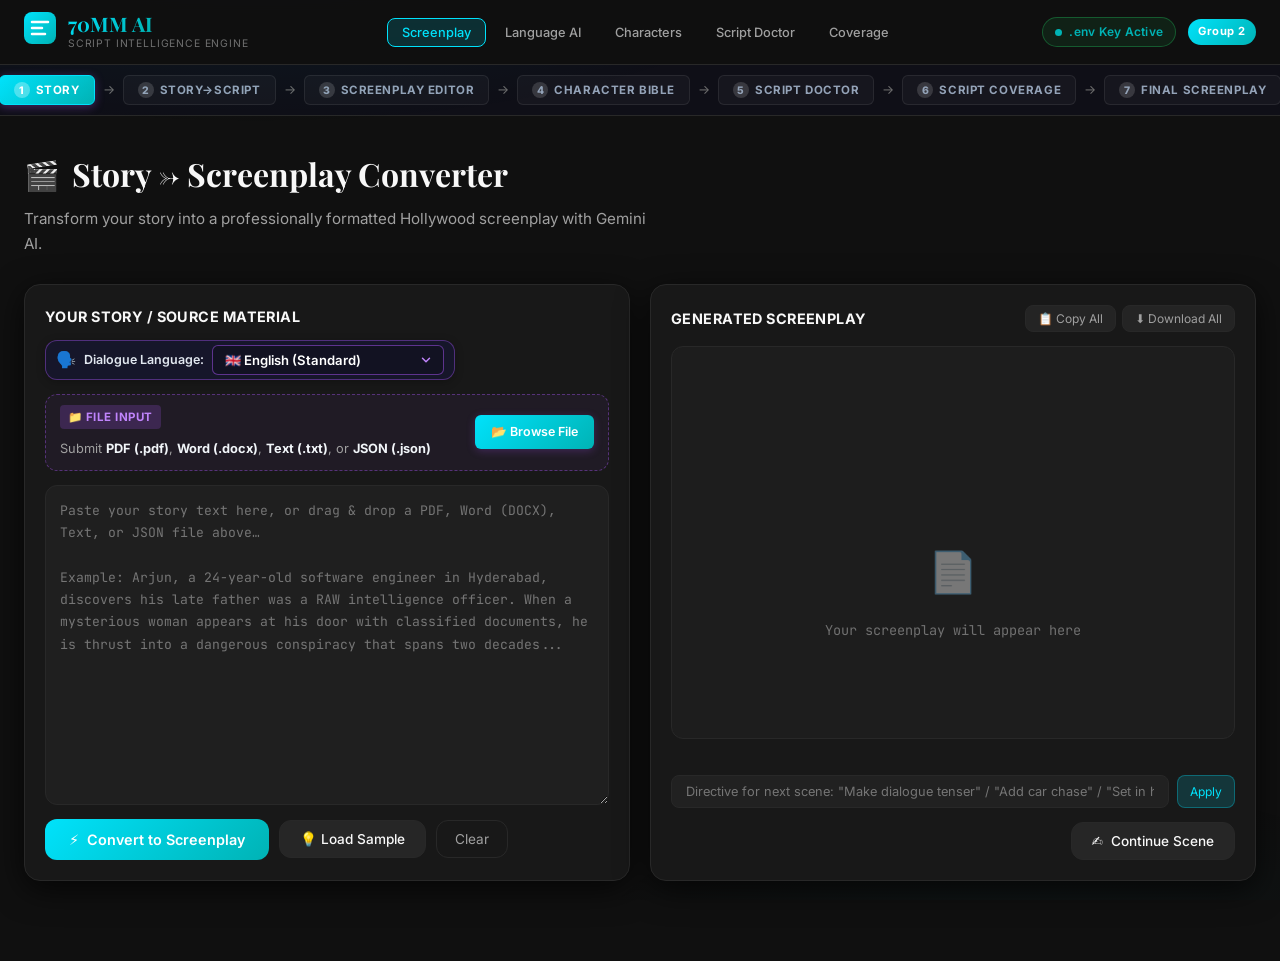
==== commit ecd4e219: "Update screenplay generation and project UI" ====
--- a/static/index.html
+++ b/static/index.html
@@ -18,7 +18,7 @@
           <svg width="32" height="32" viewBox="0 0 32 32" fill="none">
             <rect width="32" height="32" rx="8" fill="url(#logoGrad)"/>
             <path d="M8 10h16M8 16h10M8 22h13" stroke="white" stroke-width="2.5" stroke-linecap="round"/>
-            <defs><linearGradient id="logoGrad" x1="0" y1="0" x2="32" y2="32" gradientUnits="userSpaceOnUse"><stop stop-color="#a855f7"/><stop offset="1" stop-color="#6366f1"/></linearGradient></defs>
+            <defs><linearGradient id="logoGrad" x1="0" y1="0" x2="32" y2="32" gradientUnits="userSpaceOnUse"><stop stop-color="#00E2FB"/><stop offset="1" stop-color="#00B3B5"/></linearGradient></defs>
           </svg>
         </div>
         <div>
@@ -150,8 +150,9 @@
           <div class="panel-header">
             <h2 class="panel-title">Generated Screenplay</h2>
             <div class="action-row">
-              <button class="btn-sm" onclick="copyOutput('screenplayOutput')">📋 Copy</button>
-              <button class="btn-sm" onclick="downloadText('screenplayOutput', 'screenplay.txt')">⬇ Download</button>
+              <button class="btn-sm" onclick="copyOutput('screenplayOutput')" title="Copy entire merged screenplay (including all continued scenes)">📋 Copy All</button>
+              <button class="btn-sm" onclick="downloadText('screenplayOutput', 'screenplay.txt')" title="Download entire merged screenplay">⬇ Download All</button>
+              <button class="btn-sm btn-ghost" id="mergeBtn" style="display: none;" onclick="mergeAllScenesIntoEditor()" title="Merge all continued scene blocks into the main screenplay box">🔗 Merge All</button>
             </div>
           </div>
           <div class="screenplay-output" id="screenplayOutput">
@@ -161,10 +162,23 @@
             </div>
           </div>
 
-          <!-- Inline AI assist -->
+          <!-- Separate container for Continued Scenes -->
+          <div id="continuedScenesContainer" class="continued-scenes-container"></div>
+
+          <!-- Active Cached Directive for Next Scene -->
+          <div id="directiveContainer" class="directive-container" style="display: none;">
+            <div class="directive-chip">
+              <span class="directive-icon">🎯</span>
+              <span class="directive-label">Cached Directive for Next Scene:</span>
+              <span class="directive-val" id="directiveVal"></span>
+              <button type="button" class="directive-clear-btn" onclick="clearCachedDirective()" title="Clear cached directive">✕</button>
+            </div>
+          </div>
+
+          <!-- Inline AI assist Directive Bar -->
           <div class="assist-bar">
-            <input type="text" id="assistInput" class="assist-input" placeholder='AI assist: "Make dialogue more natural" / "Add more tension" / "Convert scene to night"' />
-            <button class="btn-sm btn-assist" onclick="scriptAssist()">Apply</button>
+            <input type="text" id="assistInput" class="assist-input" placeholder='Directive for next scene: "Make dialogue tenser" / "Add car chase" / "Set in heavy rain"' />
+            <button class="btn-sm btn-assist" id="assistBtn" onclick="applyAssistDirective()">Apply</button>
           </div>
           <div class="panel-actions-right">
             <button class="btn-secondary" onclick="continueScene()" id="continueBtn">
@@ -213,31 +227,47 @@
             </label>
           </div>
           <div class="form-group">
-            <label class="form-label">Target Language</label>
+            <div class="label-row-between">
+              <label class="form-label">Select Character (from Screenplay)</label>
+              <button type="button" class="btn-xs-link" onclick="populateCharacterDropdown()" title="Rescan screenplay for characters">🔄 Rescan Script</button>
+            </div>
+            <select id="charSelectLang" class="lang-select full-width" onchange="onCharacterSelected(this.value)">
+              <option value="">-- Select Character / Narrator --</option>
+              <option value="ALL">👥 ALL CHARACTERS (Whole Script)</option>
+              <option value="NARRATOR">🎙️ NARRATOR (Scene Action & Voiceover)</option>
+            </select>
+          </div>
+
+          <div class="form-group">
+            <label class="form-label">Target Standard Language</label>
             <select id="targetLang" class="lang-select full-width">
-              <option value="Tenglish">🇮🇳 Tenglish (Telugu + English)</option>
-              <option value="Hinglish">🇮🇳 Hinglish (Hindi + English)</option>
+              <option value="Standard English" selected>🇬🇧 Standard English (Convert non-standard to standard)</option>
+              <option value="Tenglish">🇮🇳 Tenglish (Telugu + English Code-switch)</option>
+              <option value="Hinglish">🇮🇳 Hinglish (Hindi + English Code-switch)</option>
+              <option value="Standard Telugu">🇮🇳 Standard Telugu</option>
+              <option value="Standard Hindi">🇮🇳 Standard Hindi</option>
             </select>
           </div>
-          <div class="form-group">
-            <label class="form-label">Character Name <span class="optional">(optional)</span></label>
-            <input type="text" id="charNameLang" class="form-input" placeholder="e.g. Arjun" />
-          </div>
+
           <div class="form-group">
             <label class="form-label">Character Personality <span class="optional">(optional)</span></label>
-            <input type="text" id="charPersonality" class="form-input" placeholder="e.g. street-smart, sarcastic, uses slang" />
-          </div>
+            <input type="text" id="charPersonality" class="form-input" placeholder="e.g. street-smart, intense, dramatic" />
+          </div>
+
           <div class="form-group">
-            <label class="form-label">Dialogue to Convert</label>
+            <div class="label-row-between">
+              <label class="form-label">Selected Character Dialogues</label>
+              <span id="charDialogueCount" class="badge-mini" style="display: none;">0 lines</span>
+            </div>
             <textarea id="dialogueInput" class="form-textarea"
               ondragover="handleDragOver(event)"
               ondragleave="handleDragLeave(event)"
               ondrop="handleDrop(event, 'dialogueInput')"
-              placeholder="Enter English dialogue here, or upload/drop a file (.pdf, .docx, .txt, .json)...&#10;&#10;ARJUN&#10;I told you not to come here. Why didn't you listen to me?"></textarea>
+              placeholder="Select a character from the dropdown above to display their dialogues (including non-standard Tenglish/Hinglish), or paste custom dialogue..."></textarea>
           </div>
           <div class="panel-actions mt-12">
             <button class="btn-primary full-width" onclick="convertLanguage()" id="langConvertBtn">
-              <span class="btn-icon">🔄</span> Convert Dialogue
+              <span class="btn-icon">🔄</span> Detect & Convert to Standard Language
             </button>
             <button type="button" class="btn-secondary full-width mt-8" onclick="loadSample('dialogue', 'dialogueInput')">💡 Load Sample Dialogue</button>
           </div>
@@ -280,10 +310,13 @@
           <div class="panel">
             <div class="panel-header">
               <h2 class="panel-title">Story or Screenplay</h2>
-              <label class="btn-file-sm" title="Upload story or screenplay from PDF, DOCX, TXT, JSON">
-                📁 Upload File
-                <input type="file" class="hidden-input" accept=".pdf,.docx,.doc,.txt,.json,.md,.fountain" onchange="uploadAndFill(this, 'bibleInput')" />
-              </label>
+              <div class="action-row">
+                <button type="button" class="btn-sm btn-ghost" onclick="loadMergedScriptInto('bibleInput')">📥 Use Merged Script</button>
+                <label class="btn-file-sm" title="Upload story or screenplay from PDF, DOCX, TXT, JSON">
+                  📁 Upload File
+                  <input type="file" class="hidden-input" accept=".pdf,.docx,.doc,.txt,.json,.md,.fountain" onchange="uploadAndFill(this, 'bibleInput')" />
+                </label>
+              </div>
             </div>
             <textarea id="bibleInput" class="form-textarea tall"
               ondragover="handleDragOver(event)"
@@ -367,10 +400,13 @@
         <div class="panel">
           <div class="panel-header">
             <h2 class="panel-title">Screenplay to Diagnose</h2>
-            <label class="btn-file-sm" title="Upload screenplay from PDF, DOCX, TXT, JSON">
-              📁 Upload File
-              <input type="file" class="hidden-input" accept=".pdf,.docx,.doc,.txt,.json,.md,.fountain" onchange="uploadAndFill(this, 'doctorInput')" />
-            </label>
+            <div class="action-row">
+              <button type="button" class="btn-sm btn-ghost" onclick="loadMergedScriptInto('doctorInput')">📥 Use Merged Script</button>
+              <label class="btn-file-sm" title="Upload screenplay from PDF, DOCX, TXT, JSON">
+                📁 Upload File
+                <input type="file" class="hidden-input" accept=".pdf,.docx,.doc,.txt,.json,.md,.fountain" onchange="uploadAndFill(this, 'doctorInput')" />
+              </label>
+            </div>
           </div>
           <textarea id="doctorInput" class="screenplay-textarea"
             ondragover="handleDragOver(event)"
@@ -435,10 +471,13 @@
         <div class="panel">
           <div class="panel-header">
             <h2 class="panel-title">Screenplay</h2>
-            <label class="btn-file-sm" title="Upload screenplay from PDF, DOCX, TXT, JSON">
-              📁 Upload File
-              <input type="file" class="hidden-input" accept=".pdf,.docx,.doc,.txt,.json,.md,.fountain" onchange="uploadAndFill(this, 'coverageInput')" />
-            </label>
+            <div class="action-row">
+              <button type="button" class="btn-sm btn-ghost" onclick="loadMergedScriptInto('coverageInput')">📥 Use Merged Script</button>
+              <label class="btn-file-sm" title="Upload screenplay from PDF, DOCX, TXT, JSON">
+                📁 Upload File
+                <input type="file" class="hidden-input" accept=".pdf,.docx,.doc,.txt,.json,.md,.fountain" onchange="uploadAndFill(this, 'coverageInput')" />
+              </label>
+            </div>
           </div>
           <textarea id="coverageInput" class="screenplay-textarea"
             ondragover="handleDragOver(event)"
@@ -492,6 +531,10 @@
           <h2 class="modal-title">🎬 Final Screenplay View</h2>
         </div>
         <div class="modal-actions">
+          <div class="view-mode-toggle" id="finalViewToggle">
+            <button type="button" class="btn-sm active" id="btnScriptView" onclick="setScreenplayViewMode('script')">📜 Script Align</button>
+            <button type="button" class="btn-sm" id="btnPlainView" onclick="setScreenplayViewMode('plain')">📄 Plain Text</button>
+          </div>
           <button type="button" class="btn-sm" onclick="copyOutput('finalScriptContent')">📋 Copy Script</button>
           <button type="button" class="btn-sm" onclick="downloadText('finalScriptContent', 'final_screenplay.txt')">⬇ Download</button>
           <button type="button" class="btn-sm btn-print" onclick="printFinalScreenplay()">🖨️ Print / PDF</button>
@@ -502,10 +545,12 @@
         <span>📄 Estimated Pages: <strong id="metaPages">0</strong></span>
         <span>⏱️ Est. Screen Time: <strong id="metaRuntime">~0 mins</strong></span>
         <span>📝 Word Count: <strong id="metaWords">0</strong></span>
-        <span>🎯 Industry Standard Format</span>
+        <span>🎯 Industry Standard Script Alignment</span>
       </div>
       <div class="modal-body">
-        <pre class="screenplay-master-text" id="finalScriptContent"></pre>
+        <div class="screenplay-master-wrap" id="finalScriptWrap">
+          <div class="screenplay-master-text" id="finalScriptContent"></div>
+        </div>
       </div>
       <div class="modal-footer">
         <button type="button" class="btn-secondary" onclick="sendFinalTo('doctor')">🩺 Send to Script Doctor</button>
--- a/static/style.css
+++ b/static/style.css
@@ -1,37 +1,54 @@
 /* ─── DESIGN TOKENS ─────────────────────────────────────────── */
 :root {
-  --bg-base: #0a0a0f;
-  --bg-surface: #0f0f1a;
-  --bg-card: #13131f;
-  --bg-card-hover: #191928;
-  --bg-elevated: #1c1c2e;
-  --border: rgba(255,255,255,0.07);
-  --border-active: rgba(168,85,247,0.5);
-
-  --purple-400: #c084fc;
-  --purple-500: #a855f7;
-  --purple-600: #9333ea;
-  --indigo-400: #818cf8;
-  --indigo-500: #6366f1;
-  --pink-400: #f472b6;
-  --cyan-400: #22d3ee;
+  /* Backgrounds */
+  --bg-base: #101010;          /* Main Background */
+  --bg-deep: #080808;          /* Deep Background */
+  --bg-pure: #000000;          /* Pure Black */
+  --bg-surface: #080808;       /* Deep Background */
+  --bg-card: #181818;          /* Card Background */
+  --bg-card-hover: #202020;    /* Card Hover */
+  --bg-elevated: #1a1a1a;
+
+  /* Borders */
+  --border: #282828;           /* Border */
+  --border-light: #383838;     /* Light Border */
+  --border-active: #00E2FB;    /* Primary Cyan */
+
+  /* Palette Brand Accents */
+  --primary-cyan: #00E2FB;     /* Primary Cyan */
+  --cyan-glow: #00D9F5;        /* Cyan Glow */
+  --teal: #00B3B5;             /* Teal */
+  --deep-teal: #006674;        /* Deep Teal */
+  --blue-teal-glow: #0088B8;   /* Blue-Teal Glow */
+
+  /* Aliased Accents */
+  --purple-400: #00E2FB;
+  --purple-500: #00B3B5;
+  --purple-600: #006674;
+  --indigo-400: #00D9F5;
+  --indigo-500: #0088B8;
+  --pink-400: #00E2FB;
+  --cyan-400: #00E2FB;
   --amber-400: #fbbf24;
-  --green-400: #4ade80;
+  --green-400: #00B3B5;
   --red-400: #f87171;
 
-  --text-primary: #f0f0ff;
-  --text-secondary: #a0a0c0;
-  --text-muted: #6060a0;
-  --text-accent: #c084fc;
-
-  --grad-main: linear-gradient(135deg, #a855f7 0%, #6366f1 50%, #06b6d4 100%);
-  --grad-card: linear-gradient(145deg, #13131f 0%, #0f0f1a 100%);
-  --grad-purple: linear-gradient(135deg, #a855f7, #6366f1);
-  --grad-cinema: linear-gradient(135deg, #1c1c2e 0%, #0a0a0f 100%);
-
-  --shadow-card: 0 8px 32px rgba(0,0,0,0.5);
-  --shadow-glow: 0 0 30px rgba(168,85,247,0.15);
-  --shadow-glow-strong: 0 0 60px rgba(168,85,247,0.25);
+  /* Typography */
+  --text-primary: #F8F8F8;     /* Primary White */
+  --text-secondary: #A0A0A0;   /* Secondary Text */
+  --text-muted: #707070;       /* Muted Text */
+  --text-accent: #00E2FB;      /* Primary Cyan */
+
+  /* Gradients */
+  --grad-main: linear-gradient(135deg, #00E2FB 0%, #00B3B5 50%, #006674 100%);
+  --grad-card: linear-gradient(145deg, #181818 0%, #101010 100%);
+  --grad-purple: linear-gradient(135deg, #00E2FB, #00B3B5);
+  --grad-cinema: linear-gradient(135deg, #181818 0%, #080808 100%);
+
+  /* Shadows & Glows */
+  --shadow-card: 0 8px 32px rgba(0,0,0,0.7);
+  --shadow-glow: 0 0 30px rgba(0, 226, 251, 0.18);
+  --shadow-glow-strong: 0 0 60px rgba(0, 226, 251, 0.3);
 
   --radius-sm: 8px;
   --radius-md: 12px;
@@ -64,8 +81,8 @@
   position: fixed;
   top: 0; left: 0; right: 0; bottom: 0;
   background:
-    radial-gradient(ellipse 80% 40% at 20% -10%, rgba(168,85,247,0.12) 0%, transparent 60%),
-    radial-gradient(ellipse 60% 40% at 80% 110%, rgba(99,102,241,0.08) 0%, transparent 60%);
+    radial-gradient(ellipse 80% 40% at 20% -10%, rgba(0, 226, 251, 0.08) 0%, transparent 60%),
+    radial-gradient(ellipse 60% 40% at 80% 110%, rgba(0, 102, 116, 0.08) 0%, transparent 60%);
   pointer-events: none;
   z-index: 0;
 }
@@ -75,7 +92,7 @@
   position: sticky;
   top: 0;
   z-index: 100;
-  background: rgba(10,10,15,0.85);
+  background: rgba(16, 16, 16, 0.92);
   backdrop-filter: blur(20px);
   -webkit-backdrop-filter: blur(20px);
   border-bottom: 1px solid var(--border);
@@ -143,13 +160,13 @@
 }
 
 .nav-btn:hover {
-  background: rgba(168,85,247,0.08);
-  border-color: rgba(168,85,247,0.2);
+  background: rgba(0,226,251,0.08);
+  border-color: rgba(0,226,251,0.2);
   color: var(--purple-400);
 }
 
 .nav-btn.active {
-  background: rgba(168,85,247,0.15);
+  background: rgba(0,226,251,0.15);
   border-color: var(--border-active);
   color: var(--purple-400);
 }
@@ -247,7 +264,7 @@
 
 .pipe-step.active {
   color: #ffffff;
-  border-color: #a855f7;
+  border-color: var(--primary-cyan);
   background: var(--grad-purple);
   box-shadow: 0 2px 10px rgba(168, 85, 247, 0.35);
 }
@@ -325,6 +342,7 @@
   display: grid;
   grid-template-columns: 1fr 1fr;
   gap: 20px;
+  min-width: 0;
 }
 
 @media (max-width: 900px) {
@@ -343,10 +361,11 @@
   gap: 14px;
   box-shadow: var(--shadow-card);
   transition: var(--transition);
+  min-width: 0;
 }
 
 .panel:hover {
-  border-color: rgba(168,85,247,0.15);
+  border-color: rgba(0,226,251,0.15);
   box-shadow: var(--shadow-card), var(--shadow-glow);
 }
 
@@ -411,7 +430,7 @@
 
 .lang-select:hover,
 .lang-select:focus {
-  border-color: #a855f7;
+  border-color: var(--primary-cyan);
   background-color: #1b1b32;
   box-shadow: 0 0 0 2px rgba(168, 85, 247, 0.2);
 }
@@ -443,7 +462,7 @@
 .file-upload-card:hover,
 .file-upload-card.drag-active {
   background: rgba(168, 85, 247, 0.12);
-  border-color: #a855f7;
+  border-color: var(--primary-cyan);
   box-shadow: 0 0 14px rgba(168, 85, 247, 0.25);
 }
 
@@ -516,7 +535,7 @@
 
 .btn-file-sm:hover {
   background: rgba(168, 85, 247, 0.15);
-  border-color: #a855f7;
+  border-color: var(--primary-cyan);
   color: #c084fc;
 }
 
@@ -568,7 +587,7 @@
 
 .screenplay-textarea.drag-active,
 .form-textarea.drag-active {
-  border-color: #a855f7 !important;
+  border-color: var(--primary-cyan) !important;
   background: rgba(168, 85, 247, 0.08) !important;
   box-shadow: 0 0 16px rgba(168, 85, 247, 0.3) !important;
 }
@@ -597,8 +616,8 @@
 .screenplay-textarea:focus,
 .form-textarea:focus {
   border-color: var(--border-active);
-  background: rgba(168,85,247,0.03);
-  box-shadow: 0 0 0 3px rgba(168,85,247,0.06);
+  background: rgba(0,226,251,0.03);
+  box-shadow: 0 0 0 3px rgba(0,226,251,0.06);
 }
 
 /* ─── SCREENPLAY OUTPUT ─────────────────────────────────────── */
@@ -618,6 +637,73 @@
   max-height: 500px;
 }
 
+/* ─── CONTINUED SCENES CONTAINER & CARDS ────────────────────── */
+.continued-scenes-container {
+  display: flex;
+  flex-direction: column;
+  gap: 16px;
+  margin-top: 8px;
+}
+
+.continued-scene-card {
+  background: var(--bg-card);
+  border: 1px solid var(--border);
+  border-left: 3px solid var(--primary-cyan);
+  border-radius: var(--radius-md);
+  padding: 16px;
+  display: flex;
+  flex-direction: column;
+  gap: 12px;
+  box-shadow: var(--shadow-card);
+  animation: sceneSlideIn 0.3s cubic-bezier(0.16, 1, 0.3, 1);
+}
+
+@keyframes sceneSlideIn {
+  from { opacity: 0; transform: translateY(10px); }
+  to { opacity: 1; transform: translateY(0); }
+}
+
+.continued-scene-header {
+  display: flex;
+  align-items: center;
+  justify-content: space-between;
+  gap: 12px;
+  flex-wrap: wrap;
+  padding-bottom: 8px;
+  border-bottom: 1px solid var(--border);
+}
+
+.continued-scene-title {
+  display: flex;
+  align-items: center;
+  gap: 10px;
+}
+
+.scene-badge {
+  background: rgba(0, 226, 251, 0.12);
+  border: 1px solid rgba(0, 226, 251, 0.35);
+  color: var(--primary-cyan);
+  font-size: 0.72rem;
+  font-weight: 700;
+  padding: 3px 10px;
+  border-radius: 999px;
+  letter-spacing: 0.05em;
+  text-transform: uppercase;
+}
+
+.scene-label {
+  font-size: 0.85rem;
+  font-weight: 600;
+  color: var(--text-primary);
+}
+
+.continued-scene-card .screenplay-output {
+  background: #101010;
+  border: 1px solid var(--border-light);
+  min-height: 220px;
+  max-height: 440px;
+}
+
 .result-box {
   background: rgba(255,255,255,0.02);
   border: 1px solid var(--border);
@@ -629,10 +715,12 @@
   color: var(--text-primary);
   white-space: pre-wrap;
   overflow-y: auto;
+  overflow-x: auto;
   flex: 1;
-}
-
-.result-box.tall { min-height: 340px; max-height: 540px; }
+  min-width: 0;
+}
+
+.result-box.tall { min-height: 380px; max-height: 600px; }
 
 /* ─── EMPTY STATE ───────────────────────────────────────────── */
 .empty-state {
@@ -670,7 +758,7 @@
 
 .btn-primary:hover:not(:disabled) {
   transform: translateY(-2px);
-  box-shadow: 0 8px 24px rgba(168,85,247,0.4);
+  box-shadow: 0 8px 24px rgba(0,226,251,0.4);
 }
 
 .btn-primary:disabled {
@@ -699,7 +787,7 @@
 
 .btn-secondary:hover:not(:disabled) {
   background: rgba(255,255,255,0.1);
-  border-color: rgba(168,85,247,0.3);
+  border-color: rgba(0,226,251,0.3);
   transform: translateY(-1px);
 }
 
@@ -739,11 +827,11 @@
   white-space: nowrap;
 }
 
-.btn-sm:hover { background: rgba(168,85,247,0.1); border-color: rgba(168,85,247,0.3); color: var(--purple-400); }
+.btn-sm:hover { background: rgba(0,226,251,0.1); border-color: rgba(0,226,251,0.3); color: var(--purple-400); }
 
 .btn-assist {
-  background: rgba(168,85,247,0.15) !important;
-  border-color: rgba(168,85,247,0.3) !important;
+  background: rgba(0,226,251,0.15) !important;
+  border-color: rgba(0,226,251,0.3) !important;
   color: var(--purple-400) !important;
 }
 
@@ -767,6 +855,89 @@
   display: flex;
   gap: 6px;
   align-items: center;
+}
+
+/* ─── DIRECTIVE CHIP & CACHE ────────────────────────────────── */
+.directive-container {
+  margin-top: 4px;
+}
+
+.directive-chip {
+  display: inline-flex;
+  align-items: center;
+  gap: 8px;
+  background: rgba(0, 226, 251, 0.08);
+  border: 1px solid rgba(0, 226, 251, 0.35);
+  border-radius: var(--radius-sm);
+  padding: 6px 12px;
+  font-size: 0.78rem;
+  color: var(--text-primary);
+  animation: fadeIn 0.25s ease;
+}
+
+.directive-icon {
+  font-size: 0.95rem;
+}
+
+.directive-label {
+  color: var(--primary-cyan);
+  font-weight: 700;
+  text-transform: uppercase;
+  font-size: 0.7rem;
+  letter-spacing: 0.04em;
+}
+
+.directive-val {
+  color: #ffffff;
+  font-style: italic;
+  font-family: var(--font-mono);
+}
+
+.directive-clear-btn {
+  background: transparent;
+  border: none;
+  color: var(--text-muted);
+  cursor: pointer;
+  font-size: 0.9rem;
+  line-height: 1;
+  padding: 0 4px;
+  transition: var(--transition);
+}
+
+.directive-clear-btn:hover {
+  color: #ff6b6b;
+}
+
+.directive-applied-tag {
+  background: rgba(0, 226, 251, 0.09);
+  border: 1px dashed rgba(0, 226, 251, 0.4);
+  color: var(--primary-cyan);
+  font-size: 0.7rem;
+  font-weight: 500;
+  padding: 2px 8px;
+  border-radius: var(--radius-sm);
+  font-style: italic;
+  max-width: 280px;
+  overflow: hidden;
+  text-overflow: ellipsis;
+  white-space: nowrap;
+}
+
+.btn-secondary.has-directive {
+  border-color: var(--primary-cyan);
+  background: rgba(0, 226, 251, 0.12);
+  color: var(--primary-cyan);
+  box-shadow: 0 0 16px rgba(0, 226, 251, 0.2);
+}
+
+.badge-mini {
+  background: rgba(0, 226, 251, 0.2);
+  padding: 2px 6px;
+  border-radius: 4px;
+  font-size: 0.65rem;
+  text-transform: uppercase;
+  letter-spacing: 0.05em;
+  font-weight: 700;
 }
 
 /* ─── ASSIST BAR ────────────────────────────────────────────── */
@@ -789,12 +960,36 @@
 }
 
 .assist-input:focus {
-  border-color: rgba(168,85,247,0.4);
-  background: rgba(168,85,247,0.03);
+  border-color: rgba(0,226,251,0.4);
+  background: rgba(0,226,251,0.03);
 }
 
 /* ─── FORM ELEMENTS ─────────────────────────────────────────── */
 .form-group { display: flex; flex-direction: column; gap: 6px; }
+
+.label-row-between {
+  display: flex;
+  align-items: center;
+  justify-content: space-between;
+  gap: 8px;
+}
+
+.btn-xs-link {
+  background: transparent;
+  border: none;
+  color: var(--primary-cyan);
+  font-size: 0.72rem;
+  font-weight: 600;
+  cursor: pointer;
+  padding: 0;
+  text-decoration: underline;
+  text-underline-offset: 3px;
+  transition: var(--transition);
+}
+
+.btn-xs-link:hover {
+  color: #ffffff;
+}
 
 .form-label {
   font-size: 0.8rem;
@@ -823,8 +1018,8 @@
 
 .form-input:focus {
   border-color: var(--border-active);
-  background: rgba(168,85,247,0.04);
-  box-shadow: 0 0 0 3px rgba(168,85,247,0.06);
+  background: rgba(0,226,251,0.04);
+  box-shadow: 0 0 0 3px rgba(0,226,251,0.06);
 }
 
 .mt-12 { margin-top: 4px; }
@@ -852,8 +1047,8 @@
 }
 
 .lang-example-card.highlight {
-  border-color: rgba(168,85,247,0.3);
-  background: rgba(168,85,247,0.04);
+  border-color: rgba(0,226,251,0.3);
+  background: rgba(0,226,251,0.04);
 }
 
 .lang-badge {
@@ -867,7 +1062,7 @@
 }
 
 .lang-badge.english { background: rgba(34,211,238,0.15); color: var(--cyan-400); }
-.lang-badge.tenglish { background: rgba(168,85,247,0.2); color: var(--purple-400); }
+.lang-badge.tenglish { background: rgba(0,226,251,0.2); color: var(--purple-400); }
 .lang-badge.hinglish { background: rgba(251,191,36,0.15); color: var(--amber-400); }
 
 .lang-text {
@@ -904,12 +1099,12 @@
 }
 
 .char-tab-btn:hover {
-  border-color: rgba(168,85,247,0.3);
+  border-color: rgba(0,226,251,0.3);
   color: var(--purple-400);
 }
 
 .char-tab-btn.active {
-  background: rgba(168,85,247,0.12);
+  background: rgba(0,226,251,0.12);
   border-color: var(--border-active);
   color: var(--purple-400);
 }
@@ -919,8 +1114,8 @@
 
 /* ─── SCRIPT DOCTOR ─────────────────────────────────────────── */
 .diagnosis-checklist {
-  background: rgba(168,85,247,0.04);
-  border: 1px solid rgba(168,85,247,0.15);
+  background: rgba(0,226,251,0.04);
+  border: 1px solid rgba(0,226,251,0.15);
   border-radius: var(--radius-md);
   padding: 14px;
 }
@@ -1064,11 +1259,11 @@
 /* ─── SCROLLBARS ────────────────────────────────────────────── */
 ::-webkit-scrollbar { width: 6px; height: 6px; }
 ::-webkit-scrollbar-track { background: transparent; }
-::-webkit-scrollbar-thumb { background: rgba(168,85,247,0.3); border-radius: 4px; }
-::-webkit-scrollbar-thumb:hover { background: rgba(168,85,247,0.5); }
+::-webkit-scrollbar-thumb { background: rgba(0,226,251,0.3); border-radius: 4px; }
+::-webkit-scrollbar-thumb:hover { background: rgba(0,226,251,0.5); }
 
 /* ─── SELECTION ─────────────────────────────────────────────── */
-::selection { background: rgba(168,85,247,0.3); color: var(--text-primary); }
+::selection { background: rgba(0,226,251,0.3); color: var(--text-primary); }
 
 /* ─── RESPONSIVE ────────────────────────────────────────────── */
 @media (max-width: 640px) {
@@ -1186,15 +1381,169 @@
   background: #0d0d16;
 }
 
+/* ─── Screenplay Master View (Industry-Standard Script Alignment) ─── */
+.view-mode-toggle {
+  display: inline-flex;
+  background: rgba(255, 255, 255, 0.05);
+  border: 1px solid var(--border);
+  border-radius: var(--radius-sm);
+  padding: 2px;
+  gap: 2px;
+  margin-right: 6px;
+}
+
+.view-mode-toggle .btn-sm {
+  background: transparent;
+  border: none;
+  border-radius: 4px;
+  padding: 4px 10px;
+  font-size: 0.78rem;
+  color: var(--text-muted);
+  cursor: pointer;
+  transition: all 0.2s ease;
+}
+
+.view-mode-toggle .btn-sm.active {
+  background: var(--primary-cyan);
+  color: #000000;
+  font-weight: 700;
+  box-shadow: 0 0 10px rgba(0, 226, 251, 0.3);
+}
+
+.screenplay-master-wrap {
+  width: 100%;
+}
+
 .screenplay-master-text {
+  width: 100%;
+}
+
+.screenplay-page {
+  background: #111218;
+  border: 1px solid rgba(0, 226, 251, 0.16);
+  border-radius: var(--radius-md);
+  padding: 44px 56px;
+  box-shadow: 0 12px 36px rgba(0, 0, 0, 0.55);
+  margin: 0 auto;
+  max-width: 820px;
+  font-family: 'Courier Prime', 'Courier New', Courier, monospace;
+  font-size: 0.94rem;
+  line-height: 1.65;
+  color: #f8fafc;
+}
+
+.sp-blank {
+  height: 1.15rem;
+}
+
+/* 1. Slugline / Scene Heading: LEFT-ALIGNED (Margin 0) */
+.sp-slugline {
+  font-weight: 700;
+  text-transform: uppercase;
+  color: var(--primary-cyan, #00e2fb);
+  letter-spacing: 0.04em;
+  margin-top: 1.4rem;
+  margin-bottom: 0.7rem;
+  text-align: left;
+}
+.sp-slugline:first-child {
+  margin-top: 0;
+}
+
+/* 2. Action Lines: LEFT-ALIGNED (Full page width) */
+.sp-action {
+  text-align: left;
+  color: #e2e8f0;
+  margin-bottom: 0.75rem;
+  line-height: 1.65;
+}
+
+/* 3. Character Cue: SCRIPT ALIGNED (Centered / Indented 38%) */
+.sp-character {
+  font-weight: 700;
+  text-transform: uppercase;
+  color: #ffffff;
+  letter-spacing: 0.06em;
+  margin-top: 1.2rem;
+  margin-bottom: 0.2rem;
+  margin-left: 38%;
+  text-align: left;
+  width: fit-content;
+}
+
+/* 4. Parenthetical: SCRIPT ALIGNED (Indented 31%, max-width 290px) */
+.sp-parenthetical {
+  color: #94a3b8;
+  font-style: italic;
+  margin-left: 31%;
+  max-width: 290px;
+  margin-top: 0.15rem;
+  margin-bottom: 0.15rem;
+  text-align: left;
+}
+
+/* 5. Dialogue: SCRIPT ALIGNED (Centered Column: 20% left margin, width ~390px) */
+.sp-dialogue {
+  margin-left: 20%;
+  max-width: 390px;
+  color: #f1f5f9;
+  line-height: 1.55;
+  margin-top: 0.2rem;
+  margin-bottom: 0.45rem;
+  text-align: left;
+}
+
+/* 6. Transitions: RIGHT-ALIGNED */
+.sp-transition {
+  text-align: right;
+  font-weight: 700;
+  text-transform: uppercase;
+  color: #94a3b8;
+  letter-spacing: 0.05em;
+  margin-top: 1.25rem;
+  margin-bottom: 1.25rem;
+  margin-right: 2rem;
+}
+
+/* FADE IN (Opening) */
+.sp-fade-in {
+  text-align: left;
+  font-weight: 700;
+  text-transform: uppercase;
+  color: #94a3b8;
+  letter-spacing: 0.05em;
+  margin-bottom: 1.1rem;
+}
+
+/* Plain text pre fallback */
+.plain-script-pre {
+  margin: 0;
   font-family: 'Courier New', Courier, monospace;
   font-size: 0.92rem;
-  line-height: 1.9;
-  color: #f8fafc;
+  line-height: 1.8;
+  color: #f1f5f9;
   white-space: pre-wrap;
-  margin: 0;
-  max-width: 720px;
-  margin: 0 auto;
+}
+
+@media (max-width: 640px) {
+  .screenplay-page {
+    padding: 24px 18px;
+    font-size: 0.85rem;
+  }
+  .sp-character {
+    margin-left: 24%;
+  }
+  .sp-parenthetical {
+    margin-left: 16%;
+    max-width: 240px;
+  }
+  .sp-dialogue {
+    margin-left: 8%;
+    max-width: 90%;
+  }
+  .sp-transition {
+    margin-right: 0.5rem;
+  }
 }
 
 .modal-footer {
@@ -1232,9 +1581,361 @@
   .modal-header, .modal-footer, .modal-meta-bar {
     display: none !important;
   }
-  .screenplay-master-text {
+  .modal-body {
+    background: white !important;
+    padding: 0 !important;
+  }
+  .screenplay-page {
+    background: white !important;
+    color: black !important;
+    border: none !important;
+    box-shadow: none !important;
+    padding: 0 !important;
+    max-width: 100% !important;
+    font-size: 12pt !important;
+    line-height: 1.5 !important;
+  }
+  .sp-slugline {
+    color: black !important;
+    font-weight: bold !important;
+  }
+  .sp-action {
+    color: black !important;
+  }
+  .sp-character {
+    color: black !important;
+    font-weight: bold !important;
+    margin-left: 38% !important;
+  }
+  .sp-parenthetical {
+    color: black !important;
+    margin-left: 31% !important;
+  }
+  .sp-dialogue {
+    color: black !important;
+    margin-left: 20% !important;
+    max-width: 3.5in !important;
+  }
+  .sp-transition {
+    color: black !important;
+    text-align: right !important;
+  }
+  .sp-fade-in {
+    color: black !important;
+    font-weight: bold !important;
+  }
+  .plain-script-pre {
     color: black !important;
     font-size: 12pt !important;
     line-height: 1.5 !important;
   }
 }
+
+/* ─── Markdown Rendered Output ──────────────────────────────── */
+.md-content {
+  font-family: var(--font-sans);
+  line-height: 1.75;
+  color: var(--text-primary);
+}
+
+.md-content .md-h1 {
+  font-family: var(--font-display);
+  font-size: 1.6rem;
+  font-weight: 800;
+  color: var(--primary-cyan);
+  margin: 1.4rem 0 0.6rem;
+  border-bottom: 2px solid rgba(0, 226, 251, 0.2);
+  padding-bottom: 0.3rem;
+  letter-spacing: -0.02em;
+}
+
+.md-content .md-h2 {
+  font-family: var(--font-display);
+  font-size: 1.25rem;
+  font-weight: 700;
+  color: var(--primary-cyan);
+  margin: 1.2rem 0 0.5rem;
+  border-bottom: 1px solid rgba(0, 226, 251, 0.15);
+  padding-bottom: 0.25rem;
+}
+
+.md-content .md-h3 {
+  font-size: 1.05rem;
+  font-weight: 700;
+  color: var(--cyan-glow);
+  margin: 1rem 0 0.4rem;
+  text-transform: uppercase;
+  letter-spacing: 0.04em;
+  font-size: 0.92rem;
+}
+
+.md-content .md-h4 {
+  font-size: 0.95rem;
+  font-weight: 600;
+  color: var(--text-secondary);
+  margin: 0.8rem 0 0.3rem;
+  text-transform: uppercase;
+  letter-spacing: 0.03em;
+}
+
+.md-content .md-h5,
+.md-content .md-h6 {
+  font-size: 0.9rem;
+  font-weight: 600;
+  color: var(--text-muted);
+  margin: 0.7rem 0 0.25rem;
+}
+
+.md-content .md-p {
+  margin: 0.25rem 0;
+  color: var(--text-primary);
+  font-size: 0.92rem;
+}
+
+.md-content .md-ul,
+.md-content .md-ol {
+  margin: 0.35rem 0 0.35rem 1.4rem;
+  padding: 0;
+}
+
+.md-content .md-ul li,
+.md-content .md-ol li {
+  margin: 0.2rem 0;
+  font-size: 0.92rem;
+  color: var(--text-primary);
+  line-height: 1.6;
+}
+
+.md-content .md-ul li::marker {
+  color: var(--primary-cyan);
+}
+
+.md-content .md-ol li::marker {
+  color: var(--primary-cyan);
+  font-weight: 600;
+}
+
+.md-content .md-hr {
+  border: none;
+  border-top: 1px solid var(--border-light);
+  margin: 1rem 0;
+}
+
+.md-content .md-code {
+  background: rgba(0, 226, 251, 0.08);
+  color: var(--primary-cyan);
+  padding: 0.1em 0.4em;
+  border-radius: 4px;
+  font-family: var(--font-mono);
+  font-size: 0.85em;
+}
+
+.md-content strong {
+  font-weight: 700;
+  color: var(--text-primary);
+}
+
+.md-content em {
+  font-style: italic;
+  color: var(--text-secondary);
+}
+
+/* ─── Markdown Tables (Script Doctor & Reports) ─────────────── */
+.result-box .md-content {
+  white-space: normal;
+  word-break: break-word;
+}
+
+.md-table-wrap {
+  width: 100%;
+  overflow-x: auto;
+  margin: 1.1rem 0 1.4rem 0;
+  border-radius: var(--radius-md);
+  border: 1px solid rgba(0, 226, 251, 0.22);
+  background: rgba(14, 16, 22, 0.95);
+  box-shadow: 0 4px 24px rgba(0, 0, 0, 0.45);
+  -webkit-overflow-scrolling: touch;
+}
+
+.md-table-wrap::-webkit-scrollbar {
+  height: 6px;
+}
+.md-table-wrap::-webkit-scrollbar-track {
+  background: rgba(0, 0, 0, 0.35);
+  border-radius: 3px;
+}
+.md-table-wrap::-webkit-scrollbar-thumb {
+  background: rgba(0, 226, 251, 0.35);
+  border-radius: 3px;
+}
+.md-table-wrap::-webkit-scrollbar-thumb:hover {
+  background: var(--primary-cyan);
+}
+
+.md-table {
+  width: 100%;
+  border-collapse: separate;
+  border-spacing: 0;
+  font-size: 0.85rem;
+  line-height: 1.6;
+  color: var(--text-primary);
+  white-space: normal;
+}
+
+.md-table thead {
+  background: linear-gradient(180deg, rgba(22, 28, 42, 0.98) 0%, rgba(14, 18, 28, 0.98) 100%);
+  position: sticky;
+  top: 0;
+  z-index: 2;
+}
+
+.md-table th {
+  padding: 12px 14px;
+  font-family: var(--font-display);
+  font-size: 0.76rem;
+  font-weight: 700;
+  color: var(--primary-cyan);
+  text-transform: uppercase;
+  letter-spacing: 0.05em;
+  border-bottom: 2px solid rgba(0, 226, 251, 0.35);
+  border-right: 1px solid rgba(255, 255, 255, 0.05);
+  white-space: nowrap;
+}
+
+.md-table th:last-child {
+  border-right: none;
+}
+
+.md-table td {
+  padding: 12px 14px;
+  border-bottom: 1px solid rgba(255, 255, 255, 0.06);
+  border-right: 1px solid rgba(255, 255, 255, 0.04);
+  vertical-align: top;
+  color: #d1d5db;
+  font-size: 0.85rem;
+  line-height: 1.55;
+  min-width: 120px;
+}
+
+.md-table td:last-child {
+  border-right: none;
+}
+
+.md-table tbody tr {
+  transition: background 0.15s ease;
+}
+
+.md-table tbody tr:nth-child(even) {
+  background: rgba(255, 255, 255, 0.018);
+}
+
+.md-table tbody tr:hover {
+  background: rgba(0, 226, 251, 0.055);
+}
+
+.md-table tbody tr:last-child td {
+  border-bottom: none;
+}
+
+/* Specific column styles */
+.md-table .col-location {
+  min-width: 140px;
+  font-weight: 600;
+  color: #ffffff;
+}
+
+.md-table .col-problem {
+  min-width: 130px;
+  color: #fca5a5;
+  font-weight: 600;
+}
+
+.md-table .col-diagnosis {
+  min-width: 170px;
+  color: #e2e8f0;
+}
+
+.md-table .col-recommendation {
+  min-width: 180px;
+  color: #86efac;
+}
+
+.md-table .col-rewrite {
+  min-width: 200px;
+  font-family: var(--font-mono, monospace);
+  font-size: 0.81rem;
+  line-height: 1.5;
+  color: #a5f3fc;
+  background: rgba(0, 226, 251, 0.03);
+  padding: 10px 14px;
+  border-radius: 4px;
+}
+
+.md-table .col-score {
+  min-width: 95px;
+  font-weight: 700;
+  color: var(--primary-cyan);
+  text-align: center;
+  font-size: 0.95rem;
+}
+
+.md-table .col-category {
+  min-width: 150px;
+  font-weight: 600;
+  color: #ffffff;
+}
+
+/* ─── Character Bible Cards ─────────────────────────────────── */
+.char-bible-grid {
+  display: grid;
+  grid-template-columns: 1fr;
+  gap: 1rem;
+  padding: 0.25rem 0;
+}
+
+.char-bible-card {
+  background: linear-gradient(145deg, #1c1c1c 0%, #141414 100%);
+  border: 1px solid var(--border);
+  border-radius: var(--radius-md);
+  padding: 1.25rem 1.4rem 1.25rem 1rem;
+  display: flex;
+  gap: 1rem;
+  align-items: flex-start;
+  transition: border-color var(--transition), box-shadow var(--transition), transform var(--transition);
+  position: relative;
+  overflow: hidden;
+}
+
+.char-bible-card::before {
+  content: '';
+  position: absolute;
+  left: 0; top: 0; bottom: 0;
+  width: 3px;
+  background: var(--grad-main);
+  border-radius: 3px 0 0 3px;
+}
+
+.char-bible-card:hover {
+  border-color: rgba(0, 226, 251, 0.35);
+  box-shadow: 0 6px 24px rgba(0, 226, 251, 0.08);
+  transform: translateY(-2px);
+}
+
+.char-bible-icon {
+  font-size: 2rem;
+  flex-shrink: 0;
+  width: 2.5rem;
+  text-align: center;
+  margin-top: 0.1rem;
+  filter: drop-shadow(0 0 8px rgba(0,226,251,0.25));
+}
+
+.char-bible-content {
+  flex: 1;
+  min-width: 0;
+}
+
+.char-bible-content .md-h1,
+.char-bible-content .md-h2 {
+  margin-top: 0;
+}
